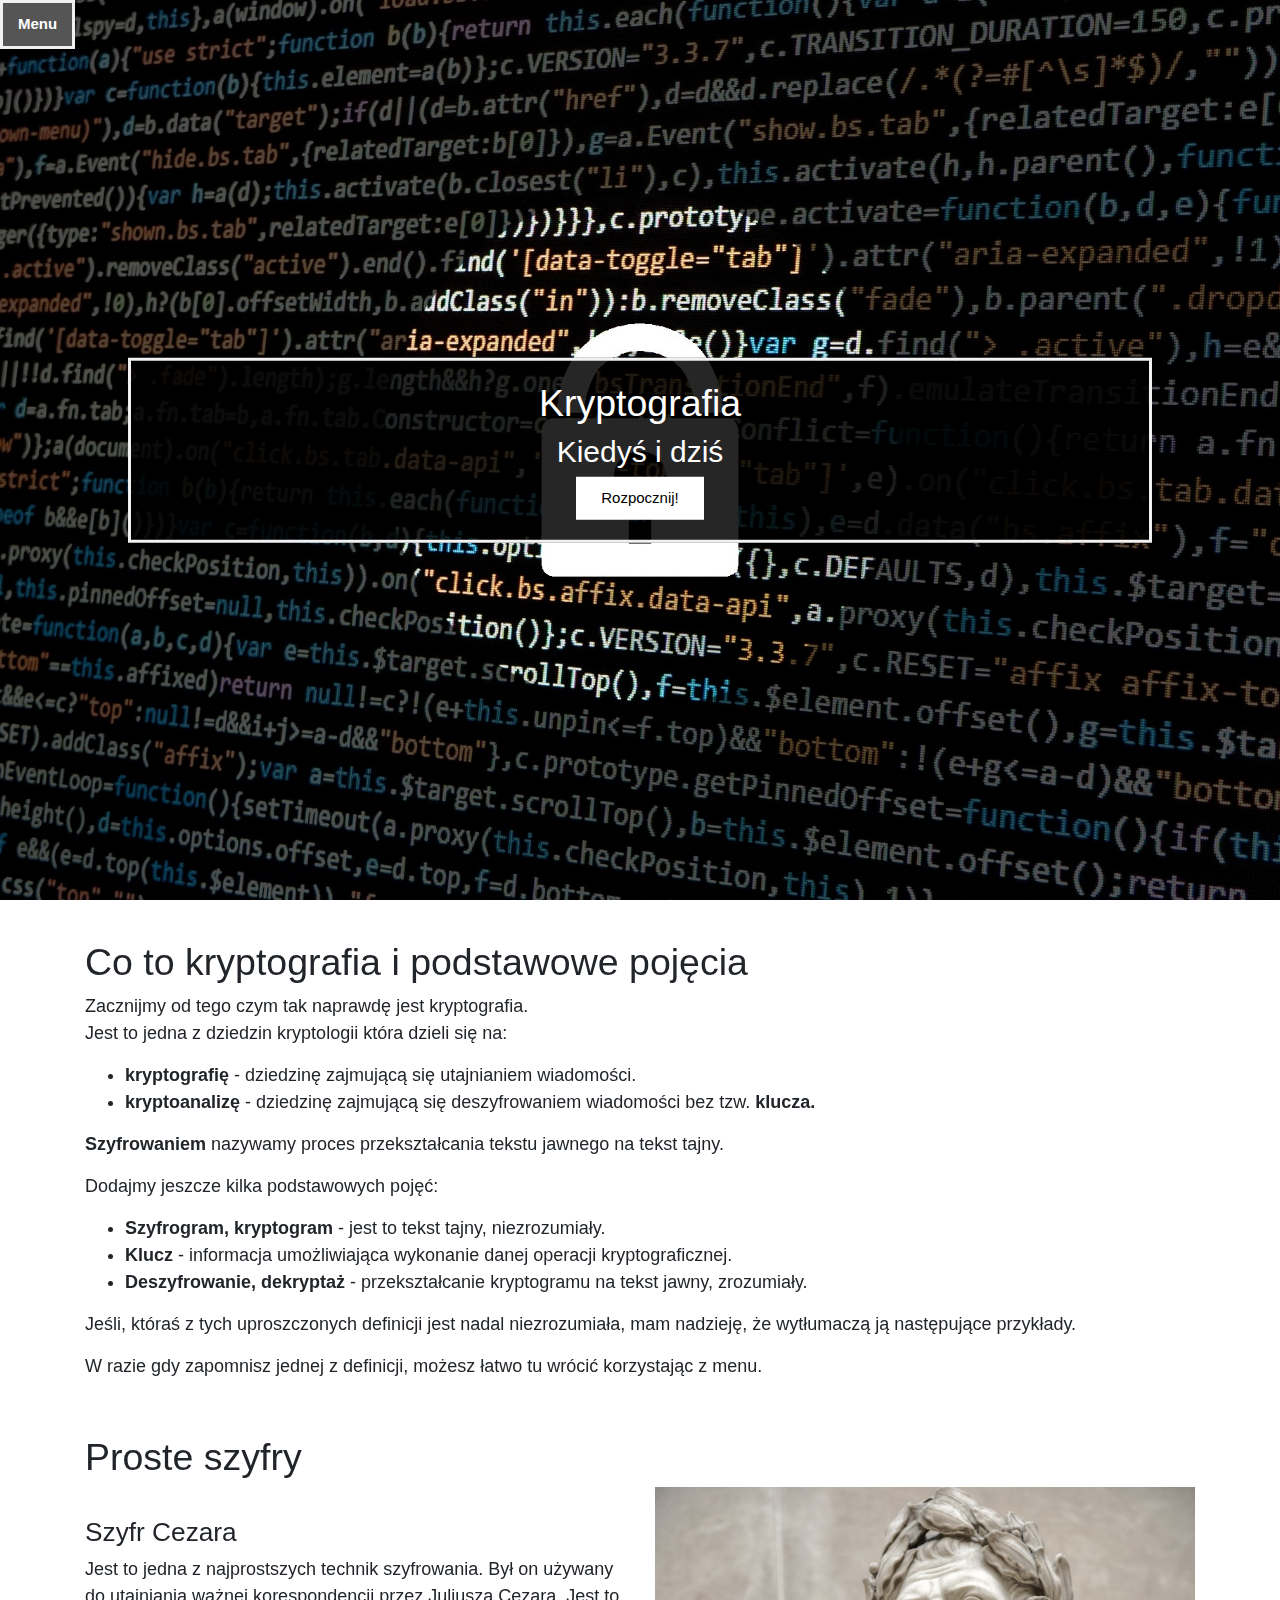
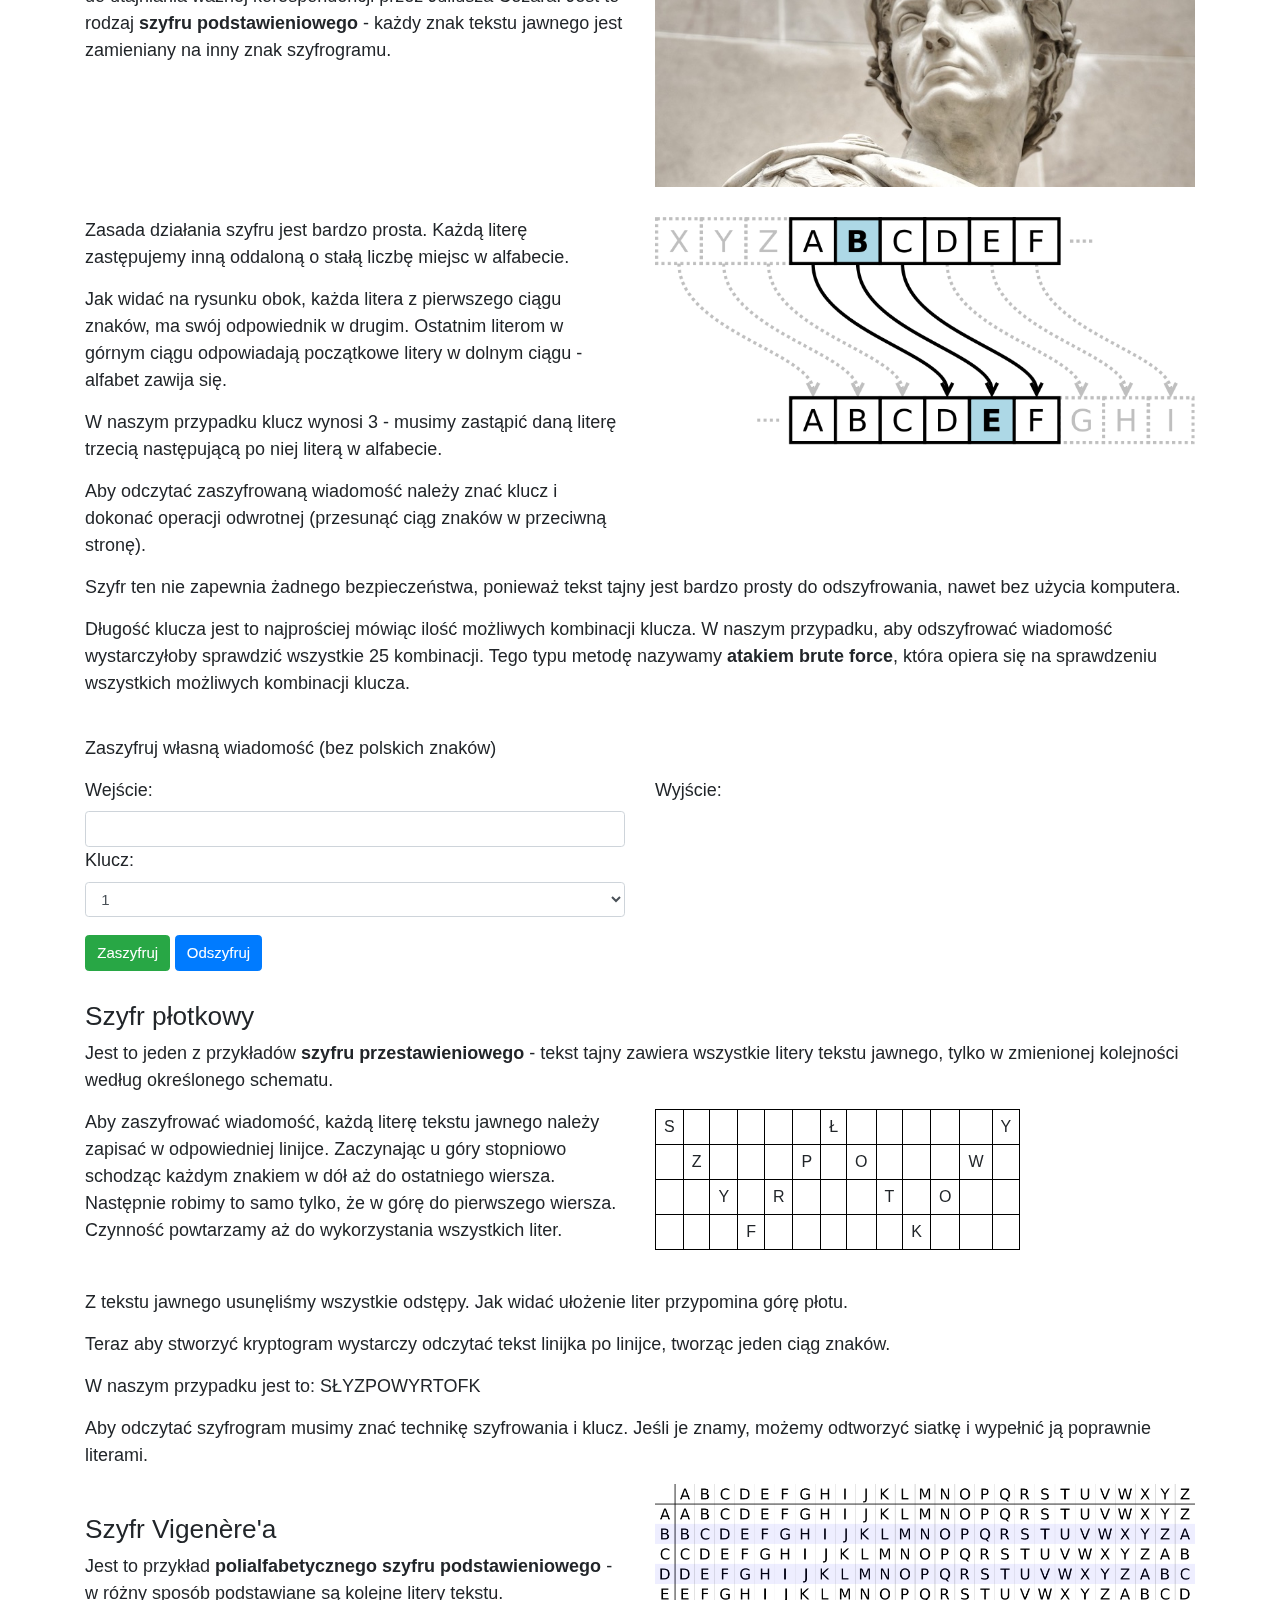
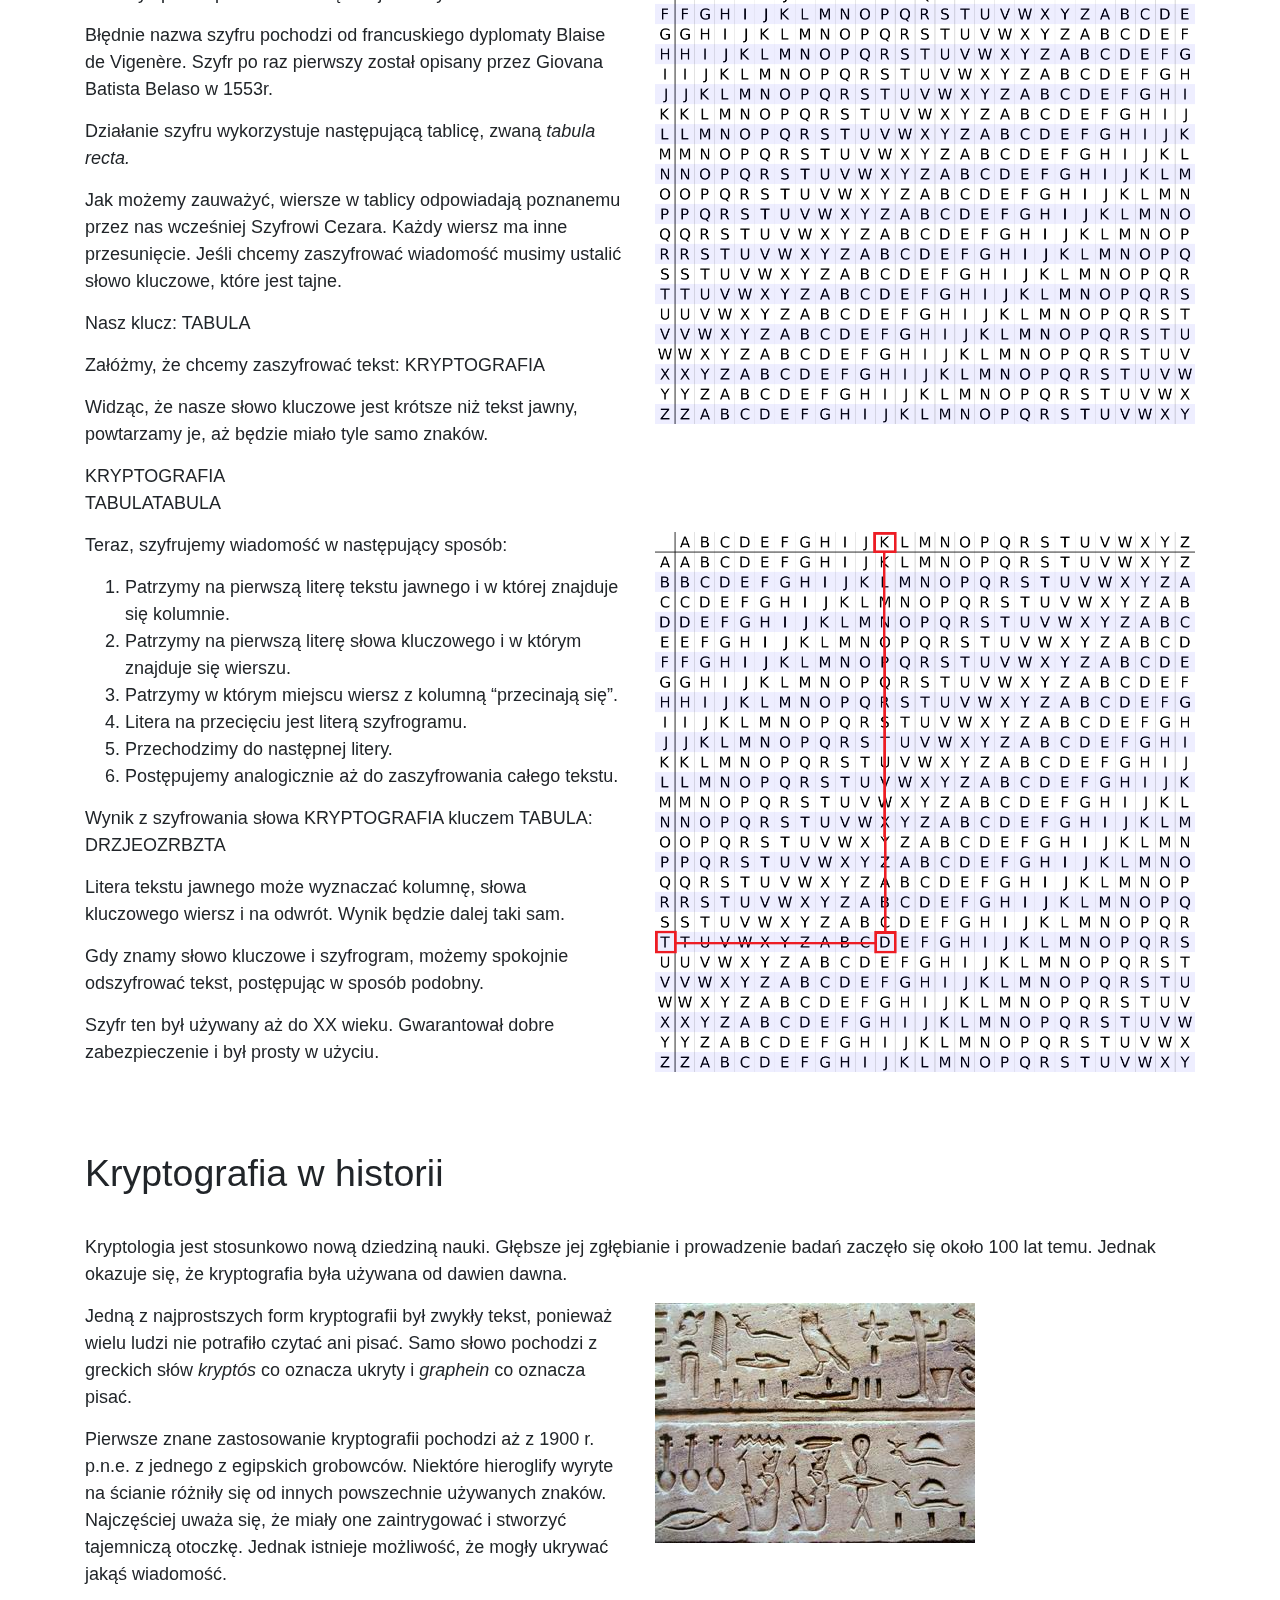
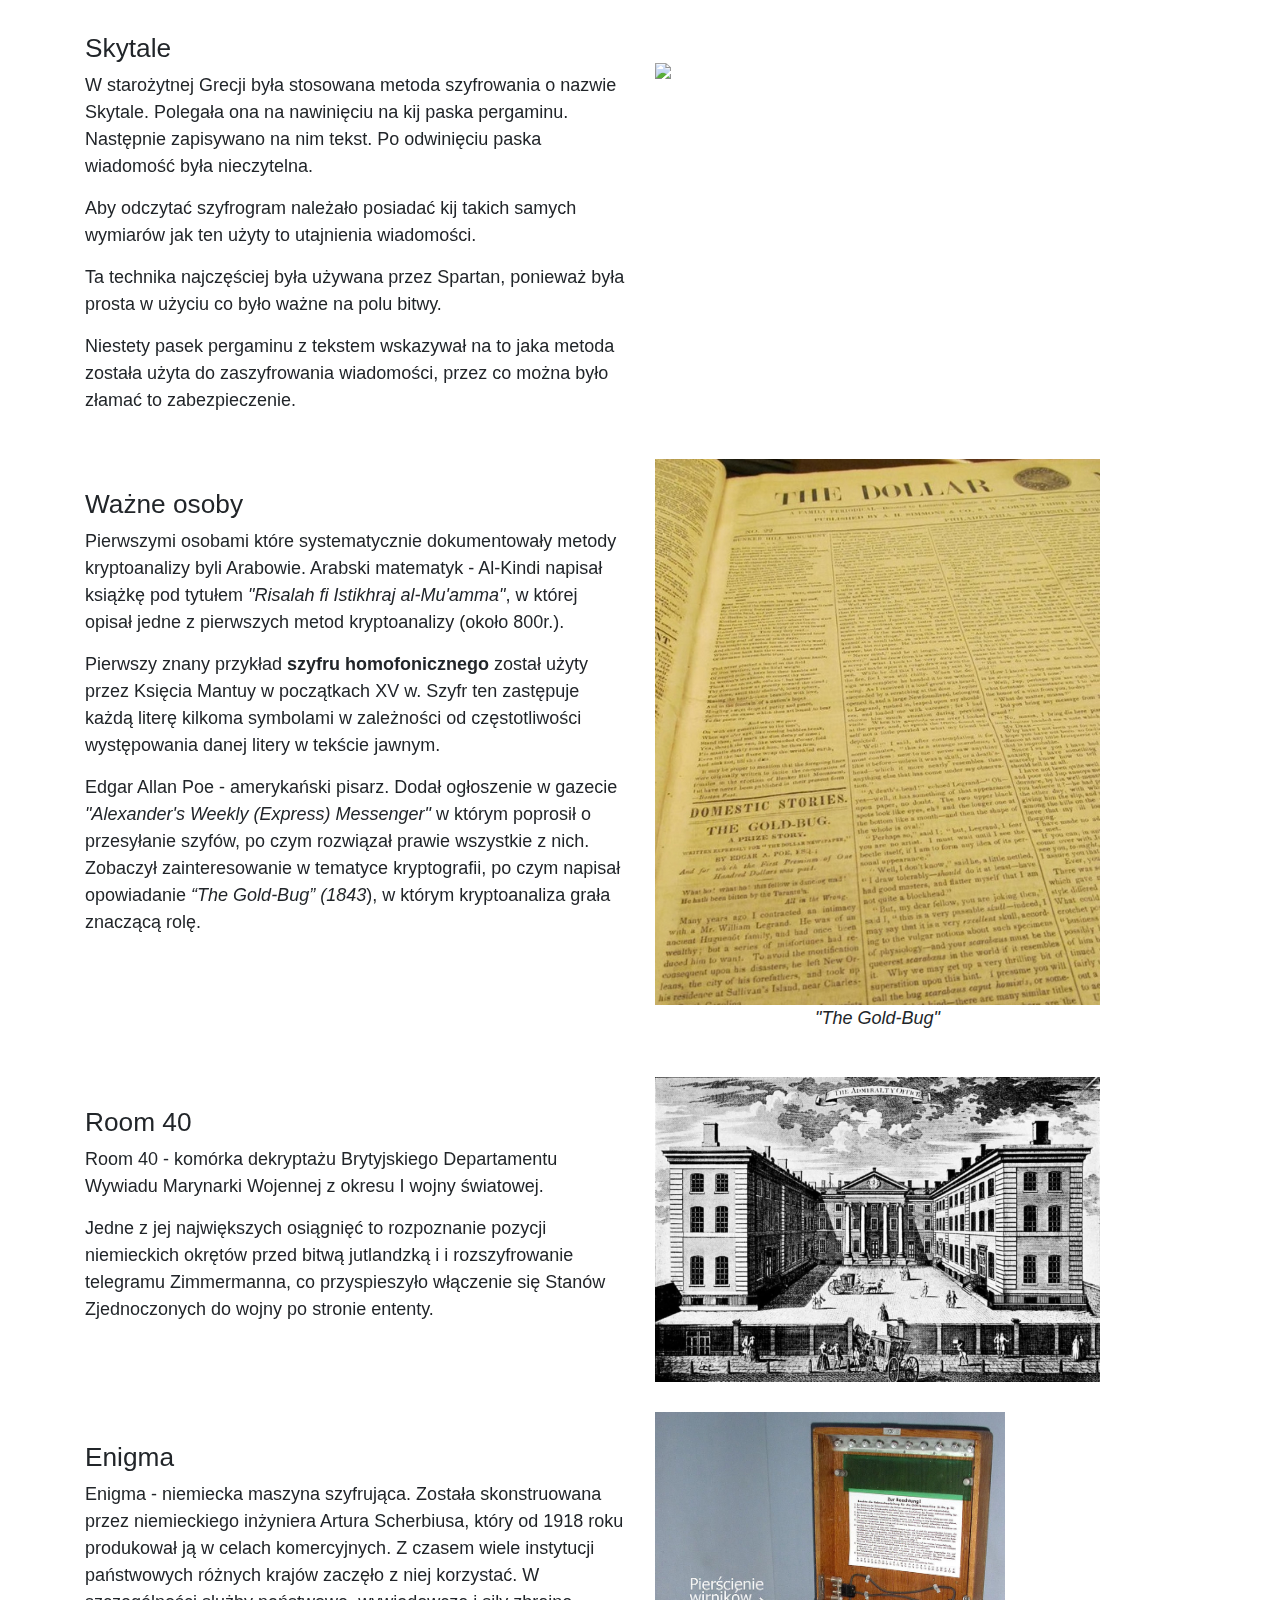
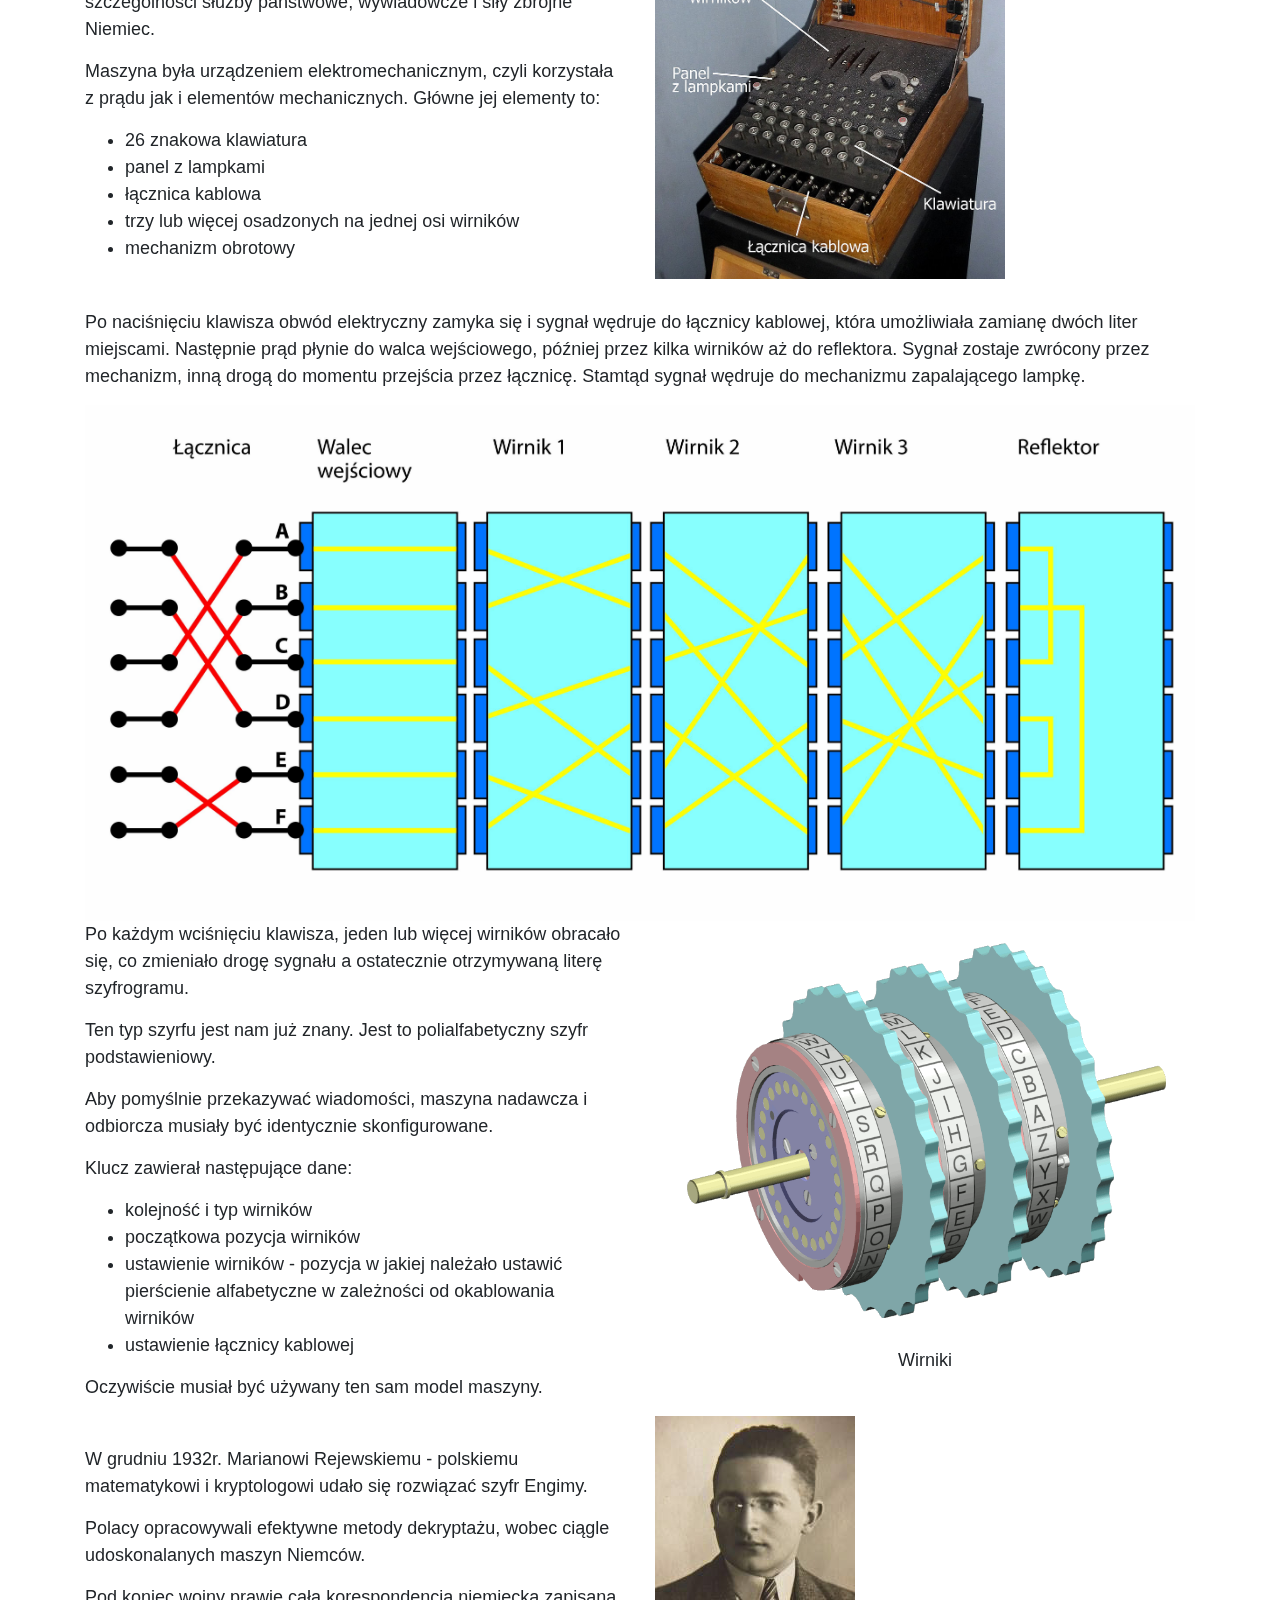
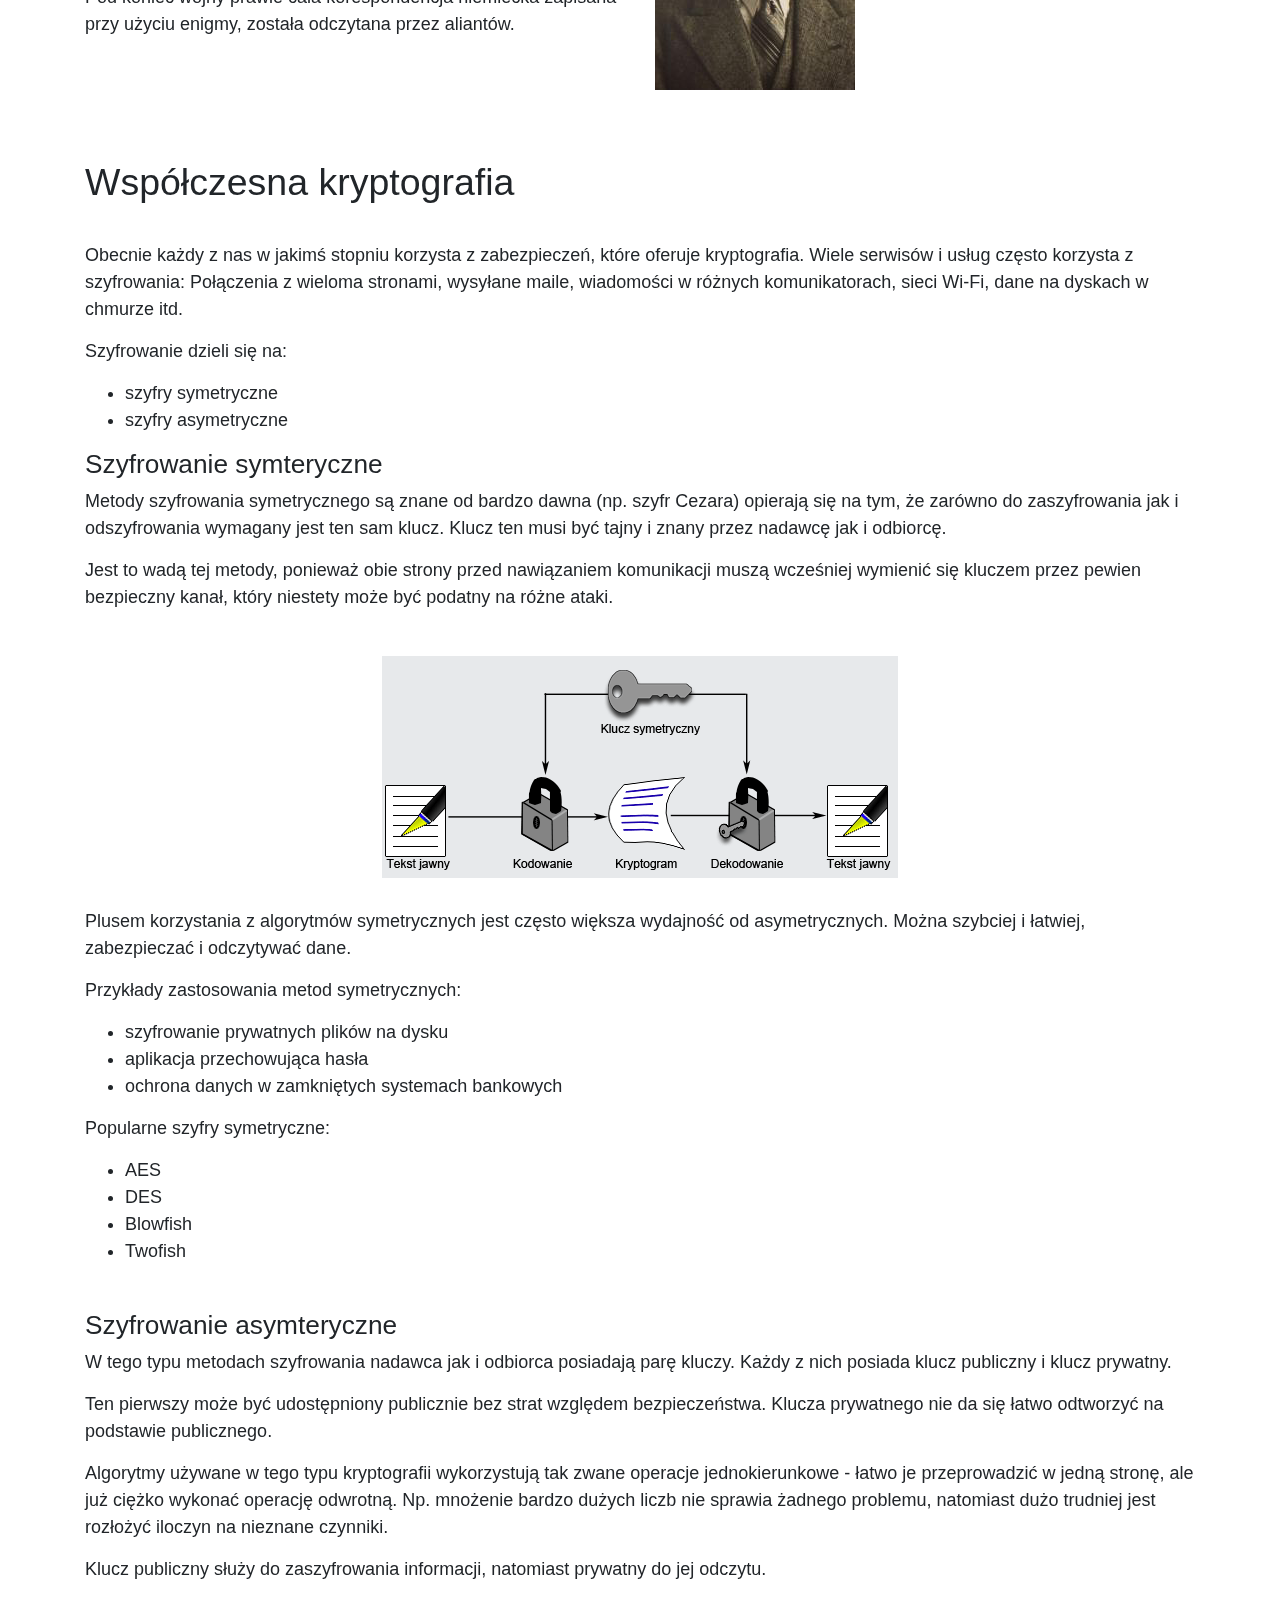
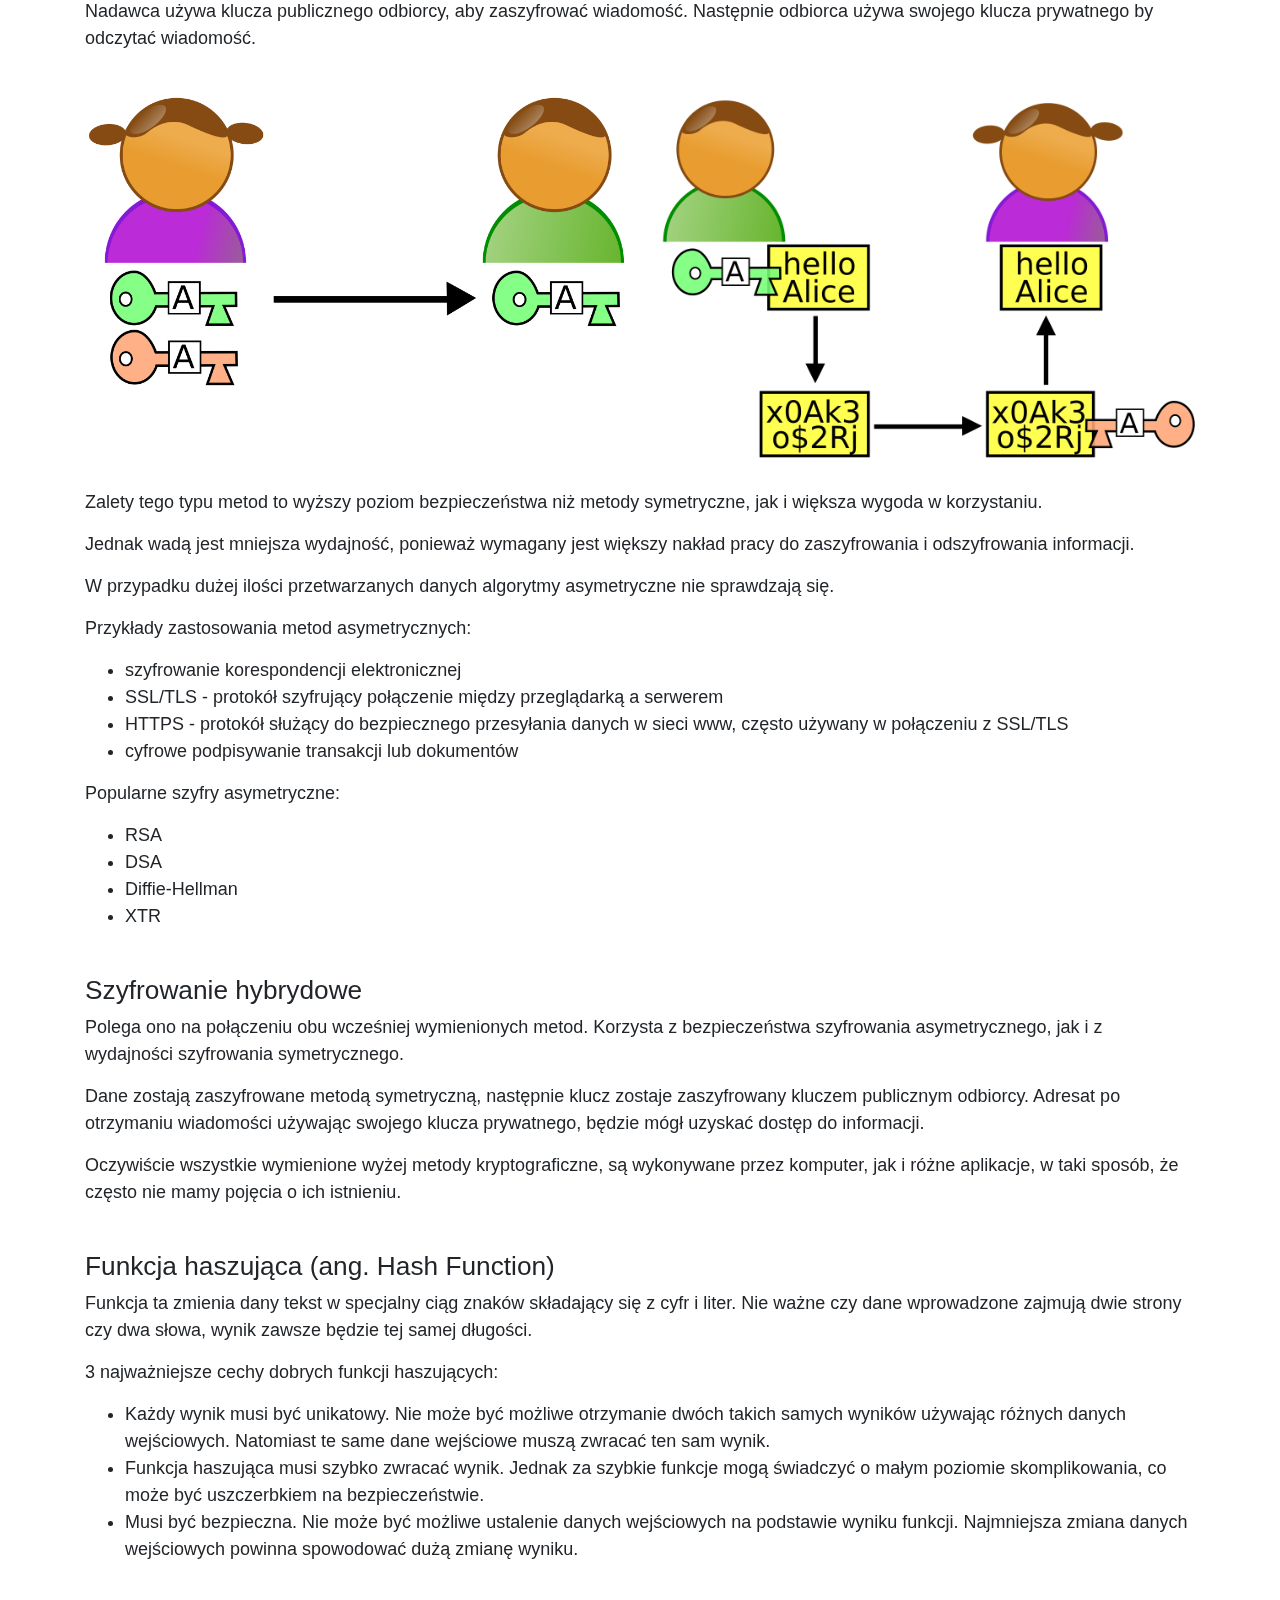
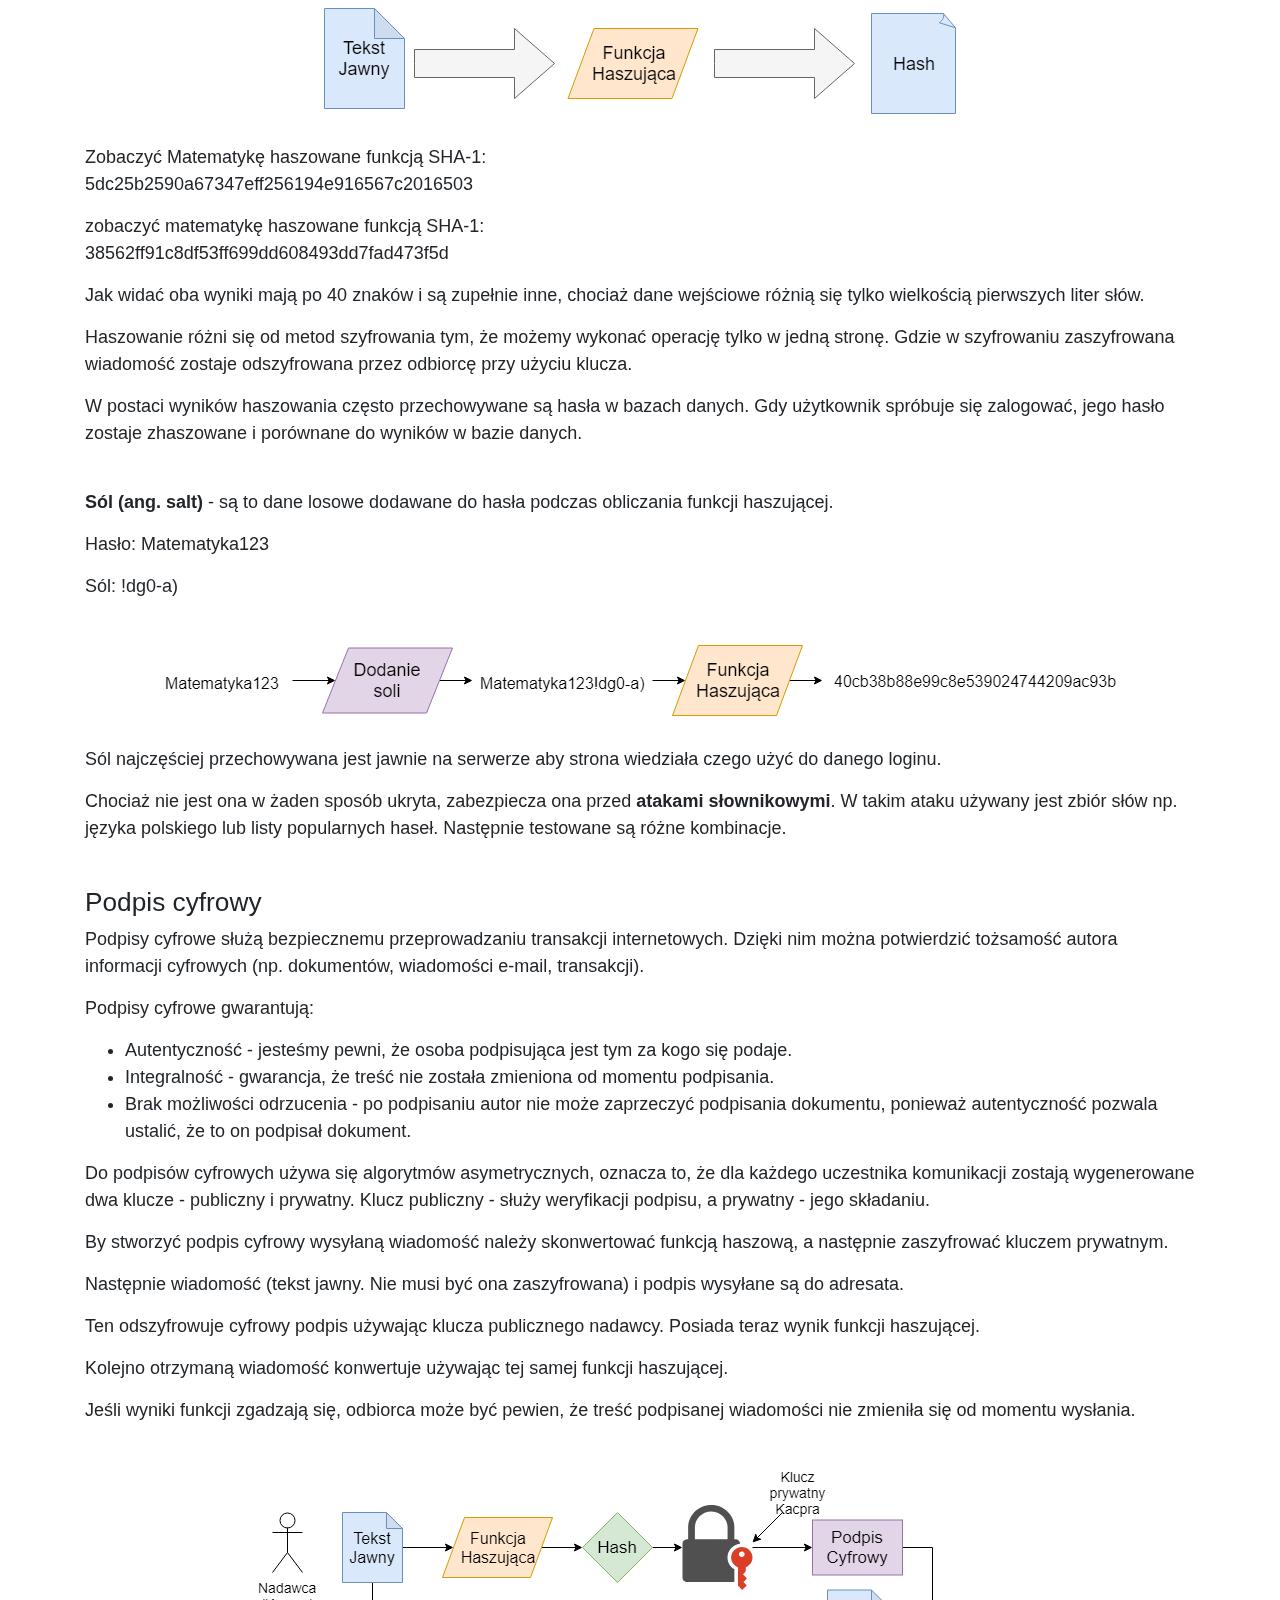
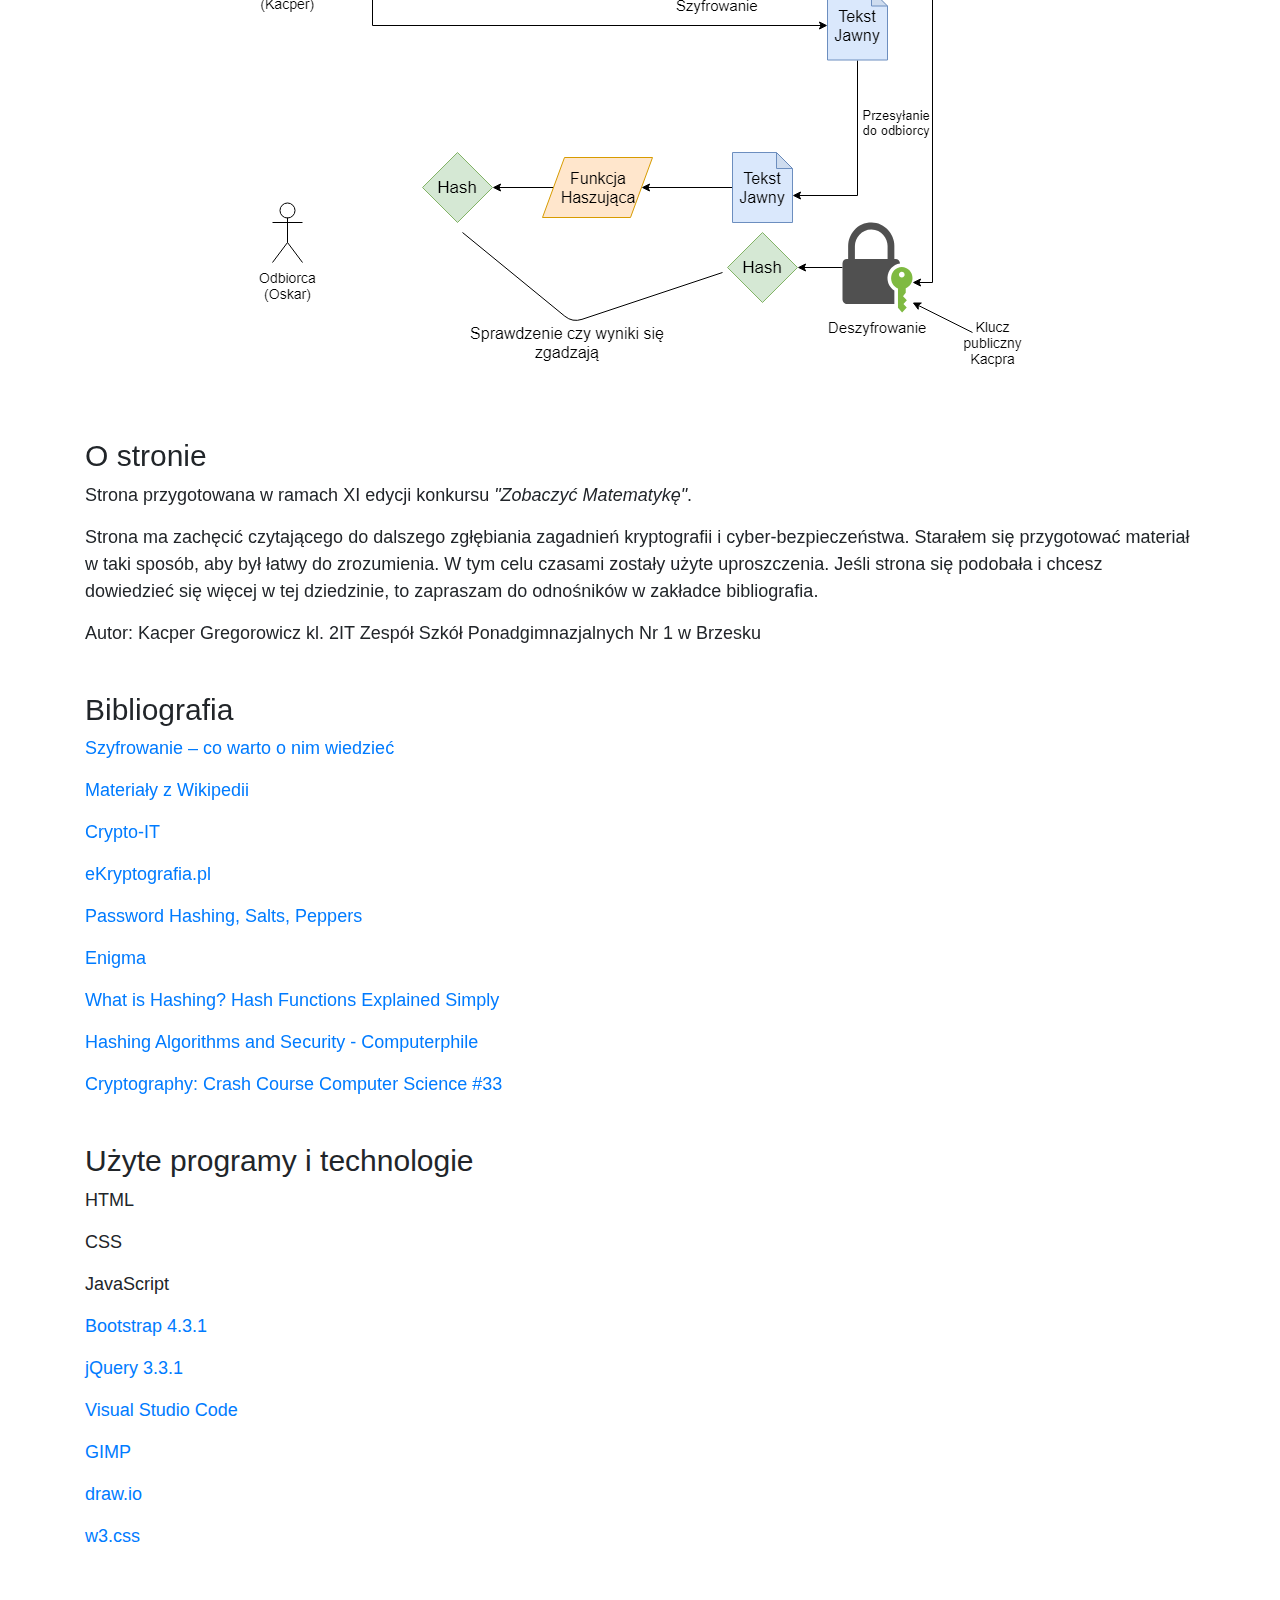
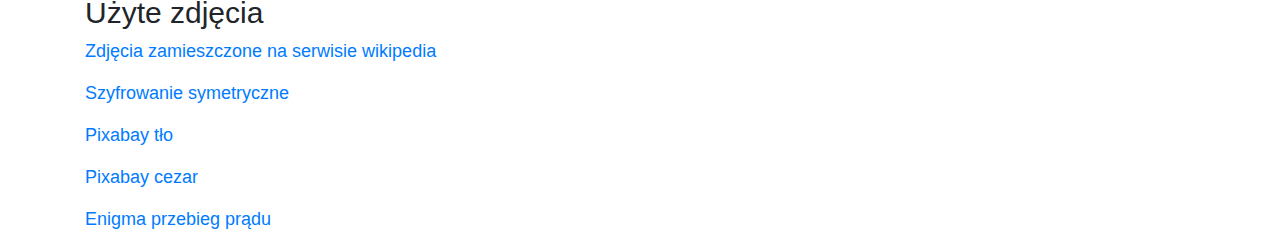
==== kryptografia/index.html @ d952ec3d "Initial commit" ====
<html>
    <head>
        <meta charset="UTF-8">
        <meta author="Kacper Gregorowicz">
        <link rel="stylesheet" type="text/css" href="./css/w3.css" />
        <link rel="stylesheet" type="text/css" href="./css/bootstrap.css" />
        <link rel="stylesheet" type="text/css" href="./css/style.css" />
        <title>Kryptografia - kiedyś i dziś</title>
    </head>
    <body>
        <div class="w3-sidebar w3-bar-block w3-border-right w3-animate-left w3-dark-gray" style="display:none" id="mySidebar">
            <button onclick="w3_close()" class="w3-bar-item w3-large">Zamknij &times;</button>
            <a href="#basics" class="w3-bar-item w3-button">Podstawowe pojęcia</a>
            <a href="#basic-ciphers" class="w3-bar-item w3-button">Proste szyfry</a>
            <a href="#caesar-cipher" class="w3-bar-item w3-button">Szyfr Cezara</a>
            <a href="#rail-fence-cipher" class="w3-bar-item w3-button">Szyfr płotkowy</a>
            <a href="#vigenere-cipher" class="w3-bar-item w3-button">Szyfr Vigenère'a</a>
            <a href="#cryptography-history" class="w3-bar-item w3-button">Kryptografia w historii</a>
            <a href="#skytale" class="w3-bar-item w3-button">Skytale</a>
            <a href="#important-people" class="w3-bar-item w3-button">Ważne osoby</a>
            <a href="#room40" class="w3-bar-item w3-button">Room 40</a>
            <a href="#enigma" class="w3-bar-item w3-button">Enigma</a>
            <a href="#modern-cryptography" class="w3-bar-item w3-button">Współczesna kryptografia</a>
            <a href="#symmetric-encryption" class="w3-bar-item w3-button">Szyfrowanie symetryczne</a>
            <a href="#asymmetric-encryption" class="w3-bar-item w3-button">Szyfrowanie asymetryczne</a>
            <a href="#hybrid-encryption" class="w3-bar-item w3-button">Szyfrowanie hybrydowe</a>
            <a href="#hash" class="w3-bar-item w3-button">Funkcja haszująca</a>
            <a href="#digital-signature" class="w3-bar-item w3-button">Podpis cyfrowy</a>
            <a href="#about" class="w3-bar-item w3-button">O stronie</a>
            <a href="#bibliography" class="w3-bar-item w3-button">Biblografia</a>
            <a href="#software" class="w3-bar-item w3-button">Programy i technologie</a>
            <a href="#pictures" class="w3-bar-item w3-button">Użyte zdjęcia</a>
        </div>
        <div class="front-page-bg"></div> 
        <div class="front-page-txt">
            <h1>Kryptografia</h1>
            <h2>Kiedyś i dziś</h2>
            <a href="#basics" class="btn">Rozpocznij!</a>
        </div>
        <button class="menu-btn" onclick="w3_open()">Menu</button>
        <div class="section-topic">
            <div class="container" id="basics">
                <div class="row">
                    <div class="col-sm-12">
                        <h1>Co to kryptografia i podstawowe pojęcia</h1>
                        <p>Zacznijmy od tego czym tak naprawdę jest kryptografia. <br />
                        Jest to jedna z dziedzin kryptologii która dzieli się na:</p>
                        <ul>
                            <li><b>kryptografię</b> - dziedzinę zajmującą się utajnianiem wiadomości.</li>
                            <li><b>kryptoanalizę</b> - dziedzinę zajmującą się deszyfrowaniem wiadomości bez tzw. <b>klucza.</b></li>
                        </ul>
                        <p><b>Szyfrowaniem</b> nazywamy proces przekształcania tekstu jawnego na tekst tajny.</p>
                        <p>Dodajmy jeszcze kilka podstawowych pojęć:</p>
                        <ul>
                            <li><b>Szyfrogram, kryptogram</b> - jest to tekst tajny, niezrozumiały.</li>
                            <li><b>Klucz</b> - informacja umożliwiająca wykonanie danej operacji kryptograficznej.</li>
                            <li><b>Deszyfrowanie, dekryptaż</b> - przekształcanie kryptogramu na tekst jawny, zrozumiały.</li>
                        </ul>
                        <p>Jeśli, któraś z tych uproszczonych definicji jest nadal niezrozumiała, mam nadzieję, że wytłumaczą ją następujące przykłady.</p>
                        <p>W razie gdy zapomnisz jednej z definicji, możesz łatwo tu wrócić korzystając z menu.</p>
                    </div>
                </div>
            </div>
        </div>
        <div class="section-topic">
            <div class="container" id="basic-ciphers">
                <div class="row">
                    <div class="col-sm-12">
                        <h1>Proste szyfry</h1>
                    </div>
                </div>
                <div id="caesar-cipher" class="row">
                    <div class="col-sm-6 top-buffer">
                        <h3>Szyfr Cezara</h3>
                        <p>Jest to jedna z najprostszych technik szyfrowania. 
                        Był on używany do utajniania ważnej korespondencji przez Juliusza Cezara.
                        Jest to rodzaj <b>szyfru podstawieniowego</b> - każdy znak tekstu jawnego jest zamieniany na inny znak szyfrogramu.</p>
                    </div>
                    <div class="col-sm-6">
                        <img class="img-fluid" src="images/cezar.jpg">
                    </div>
                    <div class="col-sm-6 top-buffer">
                        <p>Zasada działania szyfru jest bardzo prosta. Każdą literę zastępujemy inną oddaloną o stałą liczbę miejsc w alfabecie.</p>
                        <p>Jak widać na rysunku obok, każda litera z pierwszego ciągu znaków, ma swój odpowiednik w drugim.
                        Ostatnim literom w górnym ciągu odpowiadają początkowe litery w dolnym ciągu - alfabet zawija się.</p>
                        <p>W naszym przypadku klucz wynosi 3 - musimy zastąpić daną literę trzecią następującą po niej literą w alfabecie.</p>
                        <p>Aby odczytać zaszyfrowaną wiadomość należy znać klucz i dokonać operacji odwrotnej (przesunąć ciąg znaków w przeciwną stronę).</p>
                    </div>
                    <div class="col-sm-6 top-buffer">
                        <img class="img-fluid" src="images/szyfrCezara.png">
                    </div>
                    <div class="col-sm-12">
                        <p>Szyfr ten nie zapewnia żadnego bezpieczeństwa, ponieważ tekst tajny jest bardzo prosty do odszyfrowania, nawet bez użycia komputera.</p>
                        <p>Długość klucza jest to najprościej mówiąc ilość możliwych kombinacji klucza.
                        W naszym przypadku, aby odszyfrować wiadomość wystarczyłoby sprawdzić wszystkie 25 kombinacji. 
                        Tego typu metodę nazywamy <b>atakiem brute force</b>, która opiera się na sprawdzeniu wszystkich możliwych kombinacji klucza.</p>
                        <br />
                        <p>Zaszyfruj własną wiadomość (bez polskich znaków)</p>
                    </div>
                    <div class="col-sm-6">
                        <form>
                            <div class="form-group">
                                <label for="input-caesar">Wejście:</label>
                                <input type="text" class="form-control" id="input-caesar">
                                <label for="key-caesar">Klucz:</label>
                                <select class="form-control" id="key-caesar">
                                    <option>1</option>
                                    <option>2</option>
                                    <option>3</option>
                                    <option>4</option>
                                    <option>5</option>
                                    <option>6</option>
                                    <option>7</option>
                                    <option>8</option>
                                    <option>9</option>
                                    <option>10</option>
                                    <option>11</option>
                                    <option>12</option>
                                    <option>13</option>
                                    <option>14</option>
                                    <option>15</option>
                                    <option>16</option>
                                    <option>17</option>
                                    <option>18</option>
                                    <option>19</option>
                                    <option>20</option>
                                    <option>21</option>
                                    <option>22</option>
                                    <option>23</option>
                                    <option>24</option>
                                    <option>25</option>
                                    <option>26</option>
                                </select>
                            </div>
                        </form>
                    </div>
                    <div class="col-sm-6">
                        <p>Wyjście:</p>
                        <p id="output-caesar"></p>
                    </div>
                    <div class="col-sm-12 cipher-buttons">
                        <a onclick="caesarCipherEncrypt()" class="btn btn-success">Zaszyfruj</a>
                        <a onclick="caesarCipherDecrypt()" class="btn btn-primary">Odszyfruj</a>
                    </div>
                </div>
                <div id="rail-fence-cipher" class="row">
                    <div class="col-sm-12 top-buffer">
                        <h3>Szyfr płotkowy</h3>
                        <p>Jest to jeden z przykładów <b>szyfru przestawieniowego</b> - tekst tajny zawiera wszystkie litery tekstu jawnego, tylko w zmienionej kolejności według określonego schematu.</p>
                    </div>
                    <div class="col-sm-6">
                        <p>Aby zaszyfrować wiadomość, każdą literę tekstu jawnego należy zapisać w odpowiedniej linijce. 
                        Zaczynając u góry stopniowo schodząc każdym znakiem w dół aż do ostatniego wiersza.
                        Następnie robimy to samo tylko, że w górę do pierwszego wiersza. 
                        Czynność powtarzamy aż do wykorzystania wszystkich liter.</p>
                    </div>
                    <div class="col-sm-6">
                        <table>
                            <tr>
                                <td>S</td>
                                <td> </td>
                                <td> </td>
                                <td> </td>
                                <td> </td>
                                <td> </td>
                                <td>Ł</td>
                                <td> </td>
                                <td> </td>
                                <td> </td>
                                <td> </td>
                                <td> </td>
                                <td>Y</td>
                            </tr>
                            <tr>
                                <td> </td>
                                <td>Z</td>
                                <td> </td>
                                <td> </td>
                                <td> </td>
                                <td>P</td>
                                <td> </td>
                                <td>O</td>
                                <td> </td>
                                <td> </td>
                                <td> </td>
                                <td>W</td>
                                <td> </td>
                            </tr>
                            <tr>
                                <td> </td>
                                <td> </td>
                                <td>Y</td>
                                <td> </td>
                                <td>R</td>
                                <td> </td>
                                <td> </td>
                                <td> </td>
                                <td>T</td>
                                <td> </td>
                                <td>O</td>
                                <td> </td>
                               <td> </td>
                            </tr>

                            <tr>
                                <td> </td>
                                <td> </td>
                                <td> </td>
                                <td>F</td>
                                <td> </td>
                                <td> </td>
                                <td> </td>
                                <td> </td>
                                <td> </td>
                                <td>K</td>
                                <td> </td>
                                <td> </td>
                                <td> </td>
                                </tr>
                        </table>
                    </div>
                    <div class="col-sm-12 top-buffer">
                        <p>Z tekstu jawnego usunęliśmy wszystkie odstępy. Jak widać ułożenie liter przypomina górę płotu.</p>
                        <p>Teraz aby stworzyć kryptogram wystarczy odczytać tekst linijka po linijce, tworząc jeden ciąg znaków.</p>
                        <p>W naszym przypadku jest to: SŁYZPOWYRTOFK</p>
                        <p>Aby odczytać szyfrogram musimy znać technikę szyfrowania i klucz. Jeśli je znamy, możemy odtworzyć siatkę i wypełnić ją poprawnie literami.</p>
                    </div>
                </div>
                <div id="vigenere-cipher" class="row">
                    <div class="col-sm-6 top-buffer">
                        <h3>Szyfr Vigenère'a</h3>
                        <p>Jest to przykład <b>polialfabetycznego szyfru podstawieniowego</b> 
                        - w różny sposób podstawiane są kolejne litery tekstu.</p>
                        <p>Błędnie nazwa szyfru pochodzi od francuskiego dyplomaty Blaise de Vigenère. 
                        Szyfr po raz pierwszy został opisany przez Giovana Batista Belaso w 1553r.</p>
                        <p>Działanie szyfru wykorzystuje następującą tablicę, zwaną <i>tabula recta.</i></p>
                        <p>Jak możemy zauważyć, wiersze w tablicy odpowiadają poznanemu przez nas wcześniej Szyfrowi Cezara. 
                        Każdy wiersz ma inne przesunięcie. Jeśli chcemy zaszyfrować wiadomość musimy ustalić słowo kluczowe, 
                        które jest tajne.</p>
                        <p>Nasz klucz: TABULA</p>
                        <p>Załóżmy, że chcemy zaszyfrować tekst: KRYPTOGRAFIA</p>
                        <p>Widząc, że nasze słowo kluczowe jest krótsze niż tekst jawny, 
                        powtarzamy je, aż będzie miało tyle samo znaków.</p>
                        <p>KRYPTOGRAFIA<br />TABULATABULA</p>
                    </div>
                    <div class="col-sm-6">
                        <img class="img-fluid" src="images/tabula.png">
                    </div>
                    <div class="col-sm-6">
                        <p>Teraz, szyfrujemy wiadomość w następujący sposób:</p>
                        <ol>
                            <li>Patrzymy na pierwszą literę tekstu jawnego i w której znajduje się kolumnie.</li>
                            <li>Patrzymy na pierwszą literę słowa kluczowego i w którym znajduje się wierszu.</li>
                            <li>Patrzymy w którym miejscu wiersz z kolumną “przecinają się”.</li>
                            <li>Litera na przecięciu jest literą szyfrogramu.</li>
                            <li>Przechodzimy do następnej litery.</li>
                            <li>Postępujemy analogicznie aż do zaszyfrowania całego tekstu.</li>
                        </ol>
                        <p>Wynik z szyfrowania słowa KRYPTOGRAFIA kluczem TABULA: DRZJEOZRBZTA</p>
                        <p>Litera tekstu jawnego może wyznaczać kolumnę, słowa kluczowego wiersz i na odwrót. Wynik będzie dalej taki sam.</p>
                        <p>Gdy znamy słowo kluczowe i szyfrogram, możemy spokojnie odszyfrować tekst, postępując w sposób podobny.</p>
                        <p>Szyfr ten był używany aż do XX wieku. Gwarantował dobre zabezpieczenie i był prosty w użyciu.</p>
                    </div>
                    <div class="col-sm-6">
                        <img class="img-fluid" src="images/tabulaprzyklad.png">
                    </div>
                </div>
            </div>
        </div>
        <div class="section-topic">
            <div class="container" id="cryptography-history">
                <div class="row">
                    <div class="col-sm-12 top-buffer">
                        <h1>Kryptografia w historii</h1>
                    </div>
                </div>
                <div class="row">
                    <div class="col-sm-12 top-buffer">
                        <p>Kryptologia jest stosunkowo nową dziedziną nauki. 
                        Głębsze jej zgłębianie i prowadzenie badań zaczęło się około 100 lat temu. 
                        Jednak okazuje się, że kryptografia była używana od dawien dawna.</p>
                    </div>
                    <div class="col-sm-6">
                        <p>Jedną z najprostszych form kryptografii był zwykły tekst, ponieważ wielu ludzi nie potrafiło czytać ani pisać.
                        Samo słowo pochodzi z greckich słów <i>kryptós</i> co oznacza ukryty i <i>graphein</i> co oznacza pisać.</p>
                        <p>Pierwsze znane zastosowanie kryptografii pochodzi aż z 1900 r. p.n.e. 
                        z jednego z egipskich grobowców. Niektóre hieroglify wyryte na ścianie różniły się od innych powszechnie używanych znaków. 
                        Najczęściej uważa się, że miały one zaintrygować i stworzyć tajemniczą otoczkę. 
                        Jednak istnieje możliwość, że mogły ukrywać jakąś wiadomość.</p>
                    </div>
                    <div class="col-sm-6">
                        <img class="img-fluid" src="images/hieroglify.jpg">
                    </div>
                </div>
                <div id="skytale" class="row">
                    <div class="col-sm-6 top-buffer">
                        <h3>Skytale</h3>
                        <p>W starożytnej Grecji była stosowana metoda szyfrowania o nazwie Skytale. 
                        Polegała ona na nawinięciu na kij paska pergaminu. Następnie zapisywano na nim tekst. 
                        Po odwinięciu paska wiadomość była nieczytelna.</p>
                        <p>Aby odczytać szyfrogram należało posiadać kij takich samych wymiarów jak ten użyty to utajnienia wiadomości.</p>
                        <p>Ta technika najczęściej była używana przez Spartan, ponieważ była prosta w użyciu co było ważne na polu bitwy.</p>
                        <p>Niestety pasek pergaminu z tekstem wskazywał na to jaka metoda została użyta do zaszyfrowania wiadomości, 
                        przez co można było złamać to zabezpieczenie.</p>
                    </div>
                    <div class="col-sm-6 top-buffer">
                        <img class="img-fluid top-buffer" src="images/skytale.png">
                    </div>
                </div>
                <div id="important-people" class="row top-buffer">
                    <div class="col-sm-6 top-buffer">
                        <h3>Ważne osoby</h3>
                        <p>Pierwszymi osobami które systematycznie dokumentowały metody kryptoanalizy byli Arabowie.
                        Arabski matematyk - Al-Kindi napisał książkę pod tytułem <i>"Risalah fi Istikhraj al-Mu'amma"</i>, 
                        w której opisał jedne z pierwszych metod kryptoanalizy (około 800r.).</p>
                        <p>Pierwszy znany przykład <b>szyfru homofonicznego</b> został użyty przez Księcia Mantuy w początkach XV w.
                        Szyfr ten zastępuje każdą literę kilkoma symbolami w zależności od częstotliwości występowania danej litery w tekście jawnym.</p>
                        <p>Edgar Allan Poe - amerykański pisarz. Dodał ogłoszenie w gazecie <i>"Alexander's Weekly (Express) Messenger"</i> 
                        w którym poprosił o przesyłanie szyfów, po czym rozwiązał prawie wszystkie z nich. 
                        Zobaczył zainteresowanie w tematyce kryptografii, po czym napisał opowiadanie <i>“The Gold-Bug” (1843</i>), 
                        w którym kryptoanaliza grała znaczącą rolę.</p>
                    </div>
                    <div class="col-sm-5">
                        <img class="img-fluid" src="images/goldbug.jpg">
                        <p style="text-align: center"><i>"The Gold-Bug"</i></p>
                    </div>
                </div>
                <div id="room40" class="row top-buffer">
                    <div class="col-sm-6 top-buffer">
                        <h3>Room 40</h3>
                        <p>Room 40 - komórka dekryptażu Brytyjskiego Departamentu Wywiadu Marynarki Wojennej z okresu I wojny światowej.<p> 
                        <p>Jedne z jej największych osiągnięć to  rozpoznanie pozycji niemieckich okrętów przed bitwą jutlandzką i i rozszyfrowanie telegramu Zimmermanna, 
                        co przyspieszyło włączenie się Stanów Zjednoczonych do wojny po stronie ententy.</p>
                    </div>
                    <div class="col-sm-5">
                        <img class="img-fluid" src="images/room40.jpg">
                    </div>
                </div>
                <div id="enigma" class="row top-buffer">
                    <div class="col-sm-6 top-buffer">
                        <h3>Enigma</h3>
                        <p>Enigma - niemiecka maszyna szyfrująca. Została skonstruowana przez niemieckiego inżyniera Artura Scherbiusa, 
                        który od 1918 roku produkował ją w celach komercyjnych. 
                        Z czasem wiele instytucji państwowych różnych krajów zaczęło z niej korzystać. 
                        W szczególności służby państwowe, wywiadowcze i siły zbrojne Niemiec.</p>
                        <p>Maszyna była urządzeniem elektromechanicznym, 
                        czyli korzystała z prądu jak i elementów mechanicznych. Główne jej elementy to:</p>
                        <ul>
                            <li>26 znakowa klawiatura</li>
                            <li>panel z lampkami</li>
                            <li>łącznica kablowa</li>
                            <li>trzy lub więcej osadzonych na jednej osi wirników</li>
                            <li>mechanizm obrotowy</li>
                        </ul>
                    </div>
                    <div class="col-sm-4">
                        <img class="img-fluid" src="images/enigma2.jpg">
                    </div>
                    <div class="col-sm-12 top-buffer">
                        <p>Po naciśnięciu klawisza obwód elektryczny zamyka się i sygnał wędruje do łącznicy kablowej, 
                        która umożliwiała zamianę dwóch liter miejscami. Następnie prąd płynie do walca wejściowego, 
                        później przez kilka wirników aż do reflektora. Sygnał zostaje zwrócony przez mechanizm, 
                        inną drogą do momentu przejścia przez łącznicę. Stamtąd sygnał wędruje do mechanizmu zapalającego lampkę.</p>
                    </div>
                    <div class="col-sm-12">
                        <img class="img-fluid" src="images/przebieg-pradu.png">
                    </div>
                    <div class="col-sm-6">
                        <p>Po każdym wciśnięciu klawisza, jeden lub więcej wirników obracało się, co zmieniało drogę sygnału a ostatecznie otrzymywaną literę szyfrogramu.</p>
                        <p>Ten typ szyrfu jest nam już znany. Jest to polialfabetyczny szyfr podstawieniowy.</p>
                        <p>Aby pomyślnie przekazywać wiadomości, maszyna nadawcza i odbiorcza musiały być identycznie skonfigurowane.</p>
                        <p>Klucz zawierał następujące dane:</p>
                        <ul>
                            <li>kolejność i typ wirników</li>
                            <li>początkowa pozycja wirników</li>
                            <li>ustawienie wirników - pozycja w jakiej należało ustawić pierścienie alfabetyczne w zależności od okablowania wirników</li>
                            <li>ustawienie łącznicy kablowej</li>
                        </ul>
                        <p>Oczywiście musiał być używany ten sam model maszyny.</p>
                    </div>
                    <div class="col-sm-6">
                        <img class="img-fluid" src="images/wirniki.png">
                        <p style="text-align: center">Wirniki</p>
                    </div>
                    <div class="col-sm-6 top-buffer">
                        <p>W grudniu 1932r. Marianowi Rejewskiemu - 
                        polskiemu matematykowi i kryptologowi udało się rozwiązać szyfr Engimy.</p>
                        <p>Polacy opracowywali efektywne metody dekryptażu, wobec ciągle udoskonalanych maszyn Niemców.</p>
                        <p>Pod koniec wojny prawie cała korespondencja niemiecka zapisana przy użyciu enigmy,
                        została odczytana przez aliantów.</p>
                    </div>
                    <div class="col-sm-6">
                        <img class="img-fluid" src="images/rejewski.jpg">
                    </div>
                </div>
            </div>
        </div>
        <div class="section-topic">
            <div class="container top-buffer" id="modern-cryptography">
                <div class="row">
                    <div class="col-sm-12 top-buffer">
                        <h1>Współczesna kryptografia</h1>
                    </div>
                    <div class="col-sm-12 top-buffer">
                        <p>Obecnie każdy z nas w jakimś stopniu korzysta z zabezpieczeń, które oferuje kryptografia. 
                        Wiele serwisów i usług często korzysta z szyfrowania:
                        Połączenia z wieloma stronami, wysyłane maile, wiadomości w różnych komunikatorach, 
                        sieci Wi-Fi, dane na dyskach w chmurze itd.</p>
                        <p>Szyfrowanie dzieli się na:</p>
                        <ul>
                            <li>szyfry symetryczne</li>
                            <li>szyfry asymetryczne</li>
                        </ul>
                    </div>
                </div>
                <div id="symmetric-encryption" class="row">
                    <div class="col-sm-12">
                        <h3>Szyfrowanie symteryczne</h3>
                        <p>Metody szyfrowania symetrycznego są znane od bardzo dawna (np. szyfr Cezara) opierają się na tym, 
                        że zarówno do zaszyfrowania jak i odszyfrowania wymagany jest ten sam klucz. Klucz ten musi być tajny i znany przez nadawcę jak i odbiorcę.</p>
                        <p>Jest to wadą tej metody, ponieważ obie strony przed nawiązaniem komunikacji muszą wcześniej wymienić się kluczem przez pewien bezpieczny kanał, 
                        który niestety może być podatny na różne ataki.</p>
                    </div>
                    <div class="col-sm-12 text-center top-buffer">
                        <img class="center-block" src="images/symetryczne.gif">
                    </div>
                    <div class="col-sm-12 top-buffer">
                        <p>Plusem korzystania z algorytmów symetrycznych jest często większa wydajność od asymetrycznych. Można szybciej i łatwiej, zabezpieczać i odczytywać dane.</p>
                        <p>Przykłady zastosowania metod symetrycznych:</p>
                        <ul>
                            <li>szyfrowanie prywatnych plików na dysku</li>
                            <li>aplikacja przechowująca hasła</li>
                            <li>ochrona danych w zamkniętych systemach bankowych</li>
                        </ul>
                        <p>Popularne szyfry symetryczne:</p>
                        <ul>
                            <li>AES</li>
                            <li>DES</li>
                            <li>Blowfish</li>
                            <li>Twofish</li>
                        </ul>
                    </div>
                </div>
                <div id="asymmetric-encryption" class="row">
                    <div class="col-sm-12 top-buffer">
                        <h3>Szyfrowanie asymteryczne</h3>
                        <p>W tego typu metodach szyfrowania nadawca jak i odbiorca posiadają parę kluczy.
                        Każdy z nich posiada klucz publiczny i klucz prywatny.</p>
                        <p>Ten pierwszy może być udostępniony publicznie bez strat względem bezpieczeństwa. 
                        Klucza prywatnego nie da się łatwo odtworzyć na podstawie publicznego.</p>
                        <p>Algorytmy używane w tego typu kryptografii wykorzystują tak zwane operacje jednokierunkowe - 
                        łatwo je przeprowadzić w jedną stronę, ale już ciężko wykonać operację odwrotną. 
                        Np. mnożenie bardzo dużych liczb nie sprawia żadnego problemu, natomiast dużo trudniej jest rozłożyć iloczyn na nieznane czynniki.</p>
                        <p>Klucz publiczny służy do zaszyfrowania informacji, natomiast prywatny do jej odczytu.</p>
                        <p>Nadawca używa klucza publicznego odbiorcy, aby zaszyfrować wiadomość.
                        Następnie odbiorca używa swojego klucza prywatnego by odczytać wiadomość.</p>
                    </div>
                    <div class="col-sm-6 top-buffer">
                        <img class="img-fluid" src="images/asymetryczne1.png">
                    </div>
                    <div class="col-sm-6 top-buffer">
                        <img class="img-fluid" src="images/asymetryczne2.png">
                    </div>
                    <div class="col-sm-12 top-buffer">
                        <p>Zalety tego typu metod to wyższy poziom bezpieczeństwa niż metody symetryczne, jak i większa wygoda w korzystaniu.</p>
                        <p>Jednak wadą jest mniejsza wydajność, ponieważ wymagany jest większy nakład pracy do zaszyfrowania i odszyfrowania informacji.</p>
                        <p>W przypadku dużej ilości przetwarzanych danych algorytmy asymetryczne nie sprawdzają się.</p>
                        <p>Przykłady zastosowania metod asymetrycznych:</p>
                        <ul>
                            <li>szyfrowanie korespondencji elektronicznej</li>
                            <li>SSL/TLS - protokół szyfrujący połączenie między przeglądarką a serwerem</li>
                            <li>HTTPS - protokół służący do bezpiecznego przesyłania danych w sieci www, często używany w połączeniu z SSL/TLS</li>
                            <li>cyfrowe podpisywanie transakcji lub dokumentów</li>
                        </ul>
                        <p>Popularne szyfry asymetryczne:</p>
                        <ul>
                            <li>RSA</li>
                            <li>DSA</li>
                            <li>Diffie-Hellman</li>
                            <li>XTR</li>
                        </ul>
                    </div>
                </div>
                <div id="hybrid-encryption" class="row">
                    <div class="col-sm-12 top-buffer">
                        <h3>Szyfrowanie hybrydowe</h3>
                        <p>Polega ono na połączeniu obu wcześniej wymienionych metod. 
                        Korzysta z bezpieczeństwa szyfrowania asymetrycznego, jak i z wydajności szyfrowania symetrycznego.</p>
                        <p>Dane zostają zaszyfrowane metodą symetryczną, 
                        następnie klucz zostaje zaszyfrowany kluczem publicznym odbiorcy. 
                        Adresat po otrzymaniu wiadomości używając swojego klucza prywatnego, będzie mógł uzyskać dostęp do informacji.</p>
                        <p>Oczywiście wszystkie wymienione wyżej metody kryptograficzne, są wykonywane przez komputer, 
                        jak i różne aplikacje, w taki sposób, że często nie mamy pojęcia o ich istnieniu.</p>
                    </div>
                </div>
                <div id="hash" class="row">
                    <div class="col-sm-12 top-buffer">
                        <h3>Funkcja haszująca (ang. Hash Function)</h3>
                        <p>Funkcja ta zmienia dany tekst w specjalny ciąg znaków składający się z cyfr i liter. 
                        Nie ważne czy dane wprowadzone zajmują dwie strony czy dwa słowa, wynik zawsze będzie tej samej długości.</p>
                        <p>3 najważniejsze cechy dobrych funkcji haszujących:</p>
                        <ul>
                            <li>Każdy wynik musi być unikatowy. Nie może być możliwe otrzymanie dwóch takich samych wyników używając różnych danych wejściowych. 
                            Natomiast te same dane wejściowe muszą zwracać ten sam wynik.</li>
                            <li>Funkcja haszująca musi szybko zwracać wynik. Jednak za szybkie funkcje mogą świadczyć o małym poziomie skomplikowania, 
                            co może być uszczerbkiem na bezpieczeństwie.</li>
                            <li>Musi być bezpieczna. Nie może być możliwe ustalenie danych wejściowych na podstawie wyniku funkcji. 
                            Najmniejsza zmiana danych wejściowych powinna spowodować dużą zmianę wyniku.</li>
                        </ul>
                    </div>
                    <div class="col-sm-12 top-buffer text-center">
                        <img class="img-fluid" src="images/hash.png">
                    </div>
                    <div class="col-sm-12 top-buffer">
                        <p>Zobaczyć Matematykę haszowane funkcją SHA-1:<br />5dc25b2590a67347eff256194e916567c2016503</p>
                        <p>zobaczyć matematykę haszowane funkcją SHA-1:<br />38562ff91c8df53ff699dd608493dd7fad473f5d</p>
                        <p>Jak widać oba wyniki mają po 40 znaków i są zupełnie inne, 
                        chociaż dane wejściowe różnią się tylko wielkością pierwszych liter słów.</p>
                        <p>Haszowanie różni się od metod szyfrowania tym, że możemy wykonać operację tylko w jedną stronę. 
                        Gdzie w szyfrowaniu zaszyfrowana wiadomość zostaje odszyfrowana przez odbiorcę przy użyciu klucza.</p>
                        <p>W postaci wyników haszowania często przechowywane są hasła w bazach danych. Gdy użytkownik spróbuje się zalogować, 
                        jego hasło zostaje zhaszowane i porównane do wyników w bazie danych.<br/><br/></p>
                        <p><b>Sól (ang. salt)</b> - są to dane losowe dodawane do hasła podczas obliczania funkcji haszującej.</p>
                        <p>Hasło: Matematyka123</p>
                        <p>Sól: !dg0-a)</p>
                    </div>
                    <div class="col-sm-12 top-buffer text-center">
                        <img class="img-fluid" src="images/salt.png">
                    </div>
                    <div class="col-sm-12 top-buffer">
                        <p>Sól najczęściej przechowywana jest jawnie na serwerze aby strona wiedziała czego użyć do danego loginu.</p>
                        <p>Chociaż nie jest ona w żaden sposób ukryta, zabezpiecza ona przed <b>atakami słownikowymi</b>. 
                        W takim ataku używany jest zbiór słów np. języka polskiego lub listy popularnych haseł. Następnie testowane są różne kombinacje.</p>
                    </div>
                </div>
                <div id="digital-signature" class="row">
                    <div class="col-sm-12 top-buffer">
                        <h3>Podpis cyfrowy</h3>
                        <p>Podpisy cyfrowe służą bezpiecznemu przeprowadzaniu transakcji internetowych.
                        Dzięki nim można potwierdzić tożsamość autora informacji cyfrowych (np. dokumentów, wiadomości e-mail, transakcji).</p>
                        <p>Podpisy cyfrowe gwarantują:</p>
                        <ul>
                            <li>Autentyczność - jesteśmy pewni, że osoba podpisująca jest tym za kogo się podaje.</li>
                            <li>Integralność - gwarancja, że treść nie została zmieniona od momentu podpisania.</li>
                            <li>Brak możliwości odrzucenia - po podpisaniu autor nie może zaprzeczyć podpisania dokumentu, ponieważ autentyczność pozwala ustalić, że to on podpisał dokument.</li>
                        </ul>
                        <p>Do podpisów cyfrowych używa się algorytmów asymetrycznych, oznacza to, 
                        że dla każdego uczestnika komunikacji zostają wygenerowane dwa klucze - publiczny i prywatny. Klucz publiczny - służy weryfikacji podpisu, a prywatny - jego składaniu.</p>
                        <p>By stworzyć podpis cyfrowy wysyłaną wiadomość należy skonwertować funkcją haszową, a następnie zaszyfrować kluczem prywatnym.</p>
                        <p>Następnie wiadomość (tekst jawny. Nie musi być ona zaszyfrowana) i podpis wysyłane są do adresata.</p>
                        <p>Ten odszyfrowuje cyfrowy podpis używając klucza publicznego nadawcy. Posiada teraz wynik funkcji haszującej.</p>
                        <p>Kolejno otrzymaną wiadomość konwertuje używając tej samej funkcji haszującej.</p>
                        <p>Jeśli wyniki funkcji zgadzają się, odbiorca może być pewien, że treść podpisanej wiadomości nie zmieniła się od momentu wysłania.</p>
                    </div>
                    <div class="col-sm-12 top-buffer text-center">
                            <img class="img-fluid" src="images/digital-signature.png">
                    </div>
                </div>
            </div>
        </div>
        <div class="section-topic">
            <div class="container top-buffer" id="about">
                <div class="row">
                    <div class="col-sm-12 top-buffer">
                        <h2>O stronie</h2>
                        <p>Strona przygotowana w ramach XI edycji konkursu <i>"Zobaczyć Matematykę"</i>.</p>
                        <p>Strona ma zachęcić czytającego do dalszego zgłębiania zagadnień kryptografii i cyber-bezpieczeństwa. 
                        Starałem się przygotować materiał w taki sposób, aby był łatwy do zrozumienia. W tym celu czasami zostały użyte uproszczenia.
                        Jeśli strona się podobała i chcesz dowiedzieć się więcej w tej dziedzinie, to zapraszam do odnośników w zakładce bibliografia.</p>
                        <p>Autor: Kacper Gregorowicz kl. 2IT Zespół Szkół Ponadgimnazjalnych Nr 1 w Brzesku</p>
                    </div>
                </div>
                <div id="bibliography" class="row">
                    <div class="col-sm-12 top-buffer">
                        <h2>Bibliografia</h2>
                        <p><a target="_blank" href="https://www.pcworld.pl/porada/Szyfrowanie-co-warto-o-nim-wiedziec,403898.html">Szyfrowanie – co warto o nim wiedzieć</a></p>
                        <p><a target="_blank" href="https://www.wikipedia.org">Materiały z Wikipedii</a></p>
                        <p><a target="_blank" href="http://www.crypto-it.net/pl/index.html">Crypto-IT</a></p>
                        <p><a target="_blank" href="http://ekryptografia.pl/kryptografia/szyfry-symetryczne/">eKryptografia.pl</a></p>
                        <p><a target="_blank" href="https://www.youtube.com/watch?v=--tnZMuoK3E">Password Hashing, Salts, Peppers</a></p>
                        <p><a target="_blank" href="http://enigma.umww.pl">Enigma</a></p>
                        <p><a target="_blank" href="https://www.youtube.com/watch?v=2BldESGZKB8">What is Hashing? Hash Functions Explained Simply</a></p>
                        <p><a target="_blank" href="https://www.youtube.com/watch?v=b4b8ktEV4Bg">Hashing Algorithms and Security - Computerphile</a></p>
                        <p><a target="_blank" href="https://www.youtube.com/watch?v=jhXCTbFnK8o">Cryptography: Crash Course Computer Science #33</a></p>
                    </div>
                </div>
                <div id="software" class="row">
                    <div class="col-sm-12 top-buffer">
                        <h2>Użyte programy i technologie</h2>
                        <p>HTML</p>
                        <p>CSS</p>
                        <p>JavaScript</p>
                        <p><a target="_blank" href="https://getbootstrap.com">Bootstrap 4.3.1</a></p>
                        <p><a target="_blank" href="https://jquery.com">jQuery 3.3.1</a></p>
                        <p><a target="_blank" href="https://code.visualstudio.com">Visual Studio Code</a></p>
                        <p><a target="_blank" href="https://www.gimp.org">GIMP</a></p>
                        <p><a target="_blank" href="https://www.draw.io">draw.io</a></p>
                        <p><a target="_blank" href="https://www.w3schools.com/w3css/">w3.css</a></p>
                    </div>
                </div>
                <div id="pictures" class="row">
                    <div class="col-sm-12 top-buffer">
                        <h2>Użyte zdjęcia</h2>
                        <p><a target="_blank" href="https://www.wikipedia.org">Zdjęcia zamieszczone na serwisie wikipedia</a></p>
                        <p><a target="_blank" href="http://ekryptografia.pl/wp-content/uploads/2012/12/szyfrowanie-symetryczne1.gif">Szyfrowanie symetryczne</a></p>
                        <p><a target="_blank" href="https://pixabay.com/pl/illustrations/haker-hacking-1944688/">Pixabay tło</a></p>
                        <p><a target="_blank" href="https://pixabay.com/pl/photos/julius-cezar-roman-włochy-rome-2789915/">Pixabay cezar</a></p>
                        <p><a target="_blank" href="http://enigma.umww.pl/wp-content/uploads/2017/11/Przebieg-pradu.jpg">Enigma przebieg prądu</a></p>
                    </div>
                </div>
            </div>
        </div>
        <script>
            function w3_open() {
                document.getElementById("mySidebar").style.display = "block";
            }
                
            function w3_close() {
                document.getElementById("mySidebar").style.display = "none";
            }
        </script>
        <script src="js/jquery-3.3.1.min.js"></script>
        <script src="js/bootstrap.js"></script>
        <script src="js/caesar.cipher.js"></script>
    </body>
</html>
---- kryptografia/css/style.css ----
body, html {
    height: 100%;
    scroll-behavior: smooth;
}

p, li, ul, ol, label, option, form {
    font-size: 18px;
}

* {
    box-sizing: border-box;
  }
  
  .front-page-bg {
    background-image: url("../images/lock.jpg");
    height: 100%; 
    background-position: center;
    background-repeat: no-repeat;
    background-size: cover;
  }
  
  .front-page-txt {
    background-color: rgb(0,0,0);
    background-color: rgba(0,0,0, 0.85);
    color: white;
    font-weight: bold;
    border: 3px solid #f1f1f1;
    position: absolute;
    top: 50%;
    left: 50%;
    transform: translate(-50%, -50%);
    z-index: 2;
    width: 80%;
    padding: 20px;
    text-align: center;
  }

  .front-page-txt .btn {
    border-radius: 0;
    border: none;
    outline: 0;
    display: inline-block;
    padding: 10px 25px;
    color: black;
    background-color: white;
    text-align: center;
    cursor: pointer;
  }
  
  .front-page-txt .btn:hover {
    background-color: #555;
    color: white;
  }

  .section-topic {
    margin-top: 40px;
  }

  .top-buffer {
    margin-top: 30px;
  }

  .menu-btn {
    background-color: rgb(0,0,0);
    background-color: rgba(0,0,0, 0.85);
    color: white;
    border: 3px solid #f1f1f1;
    font-weight: bold;
    position: fixed;
    top: 0;
    padding: 10px 15px;
    text-align: center;
  }
  
  .menu-btn:hover {
    background-color: #555;
    color: white;
  }
  
  .cipher-buttons {
    color: white;
    font-weight: bold;
  }

  #rail-fence-cipher table, th, td {
    border: 1px solid black;
  }

  #rail-fence-cipher th, td {
    padding: 8px;
  }
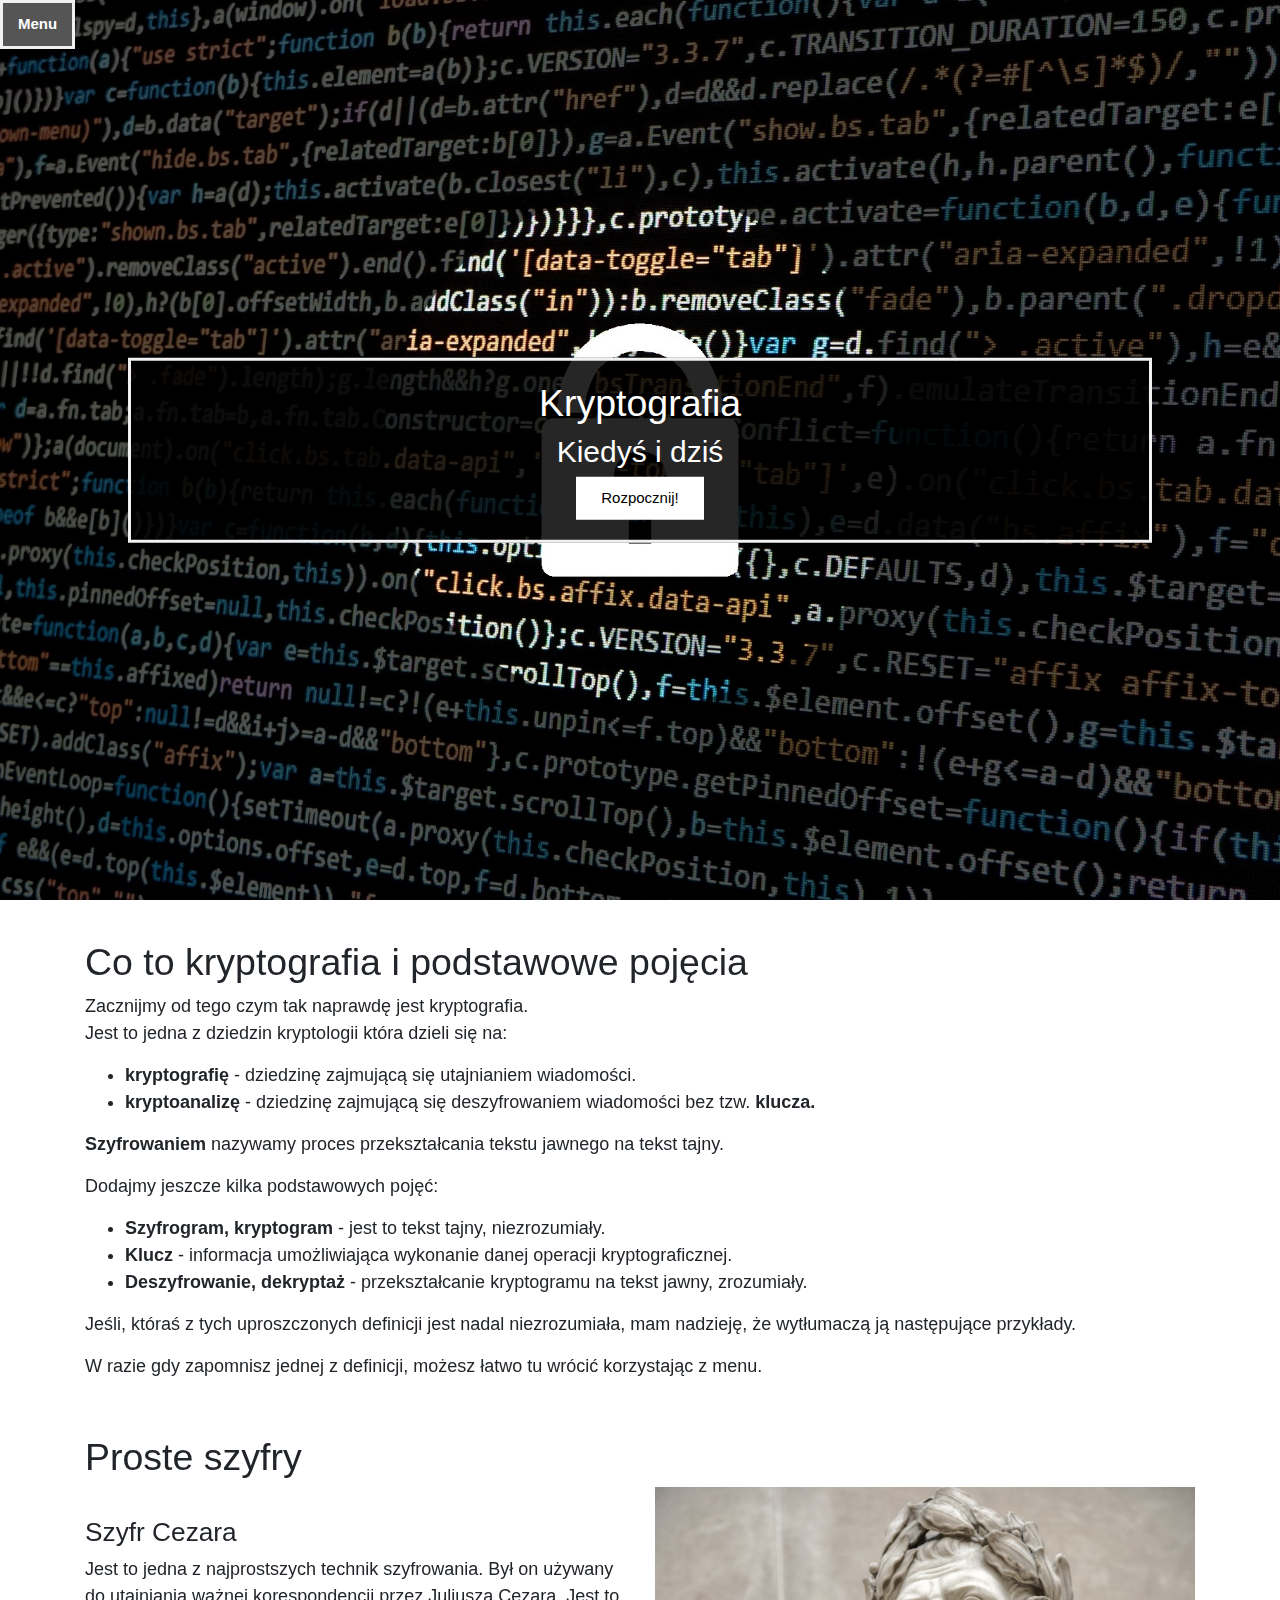
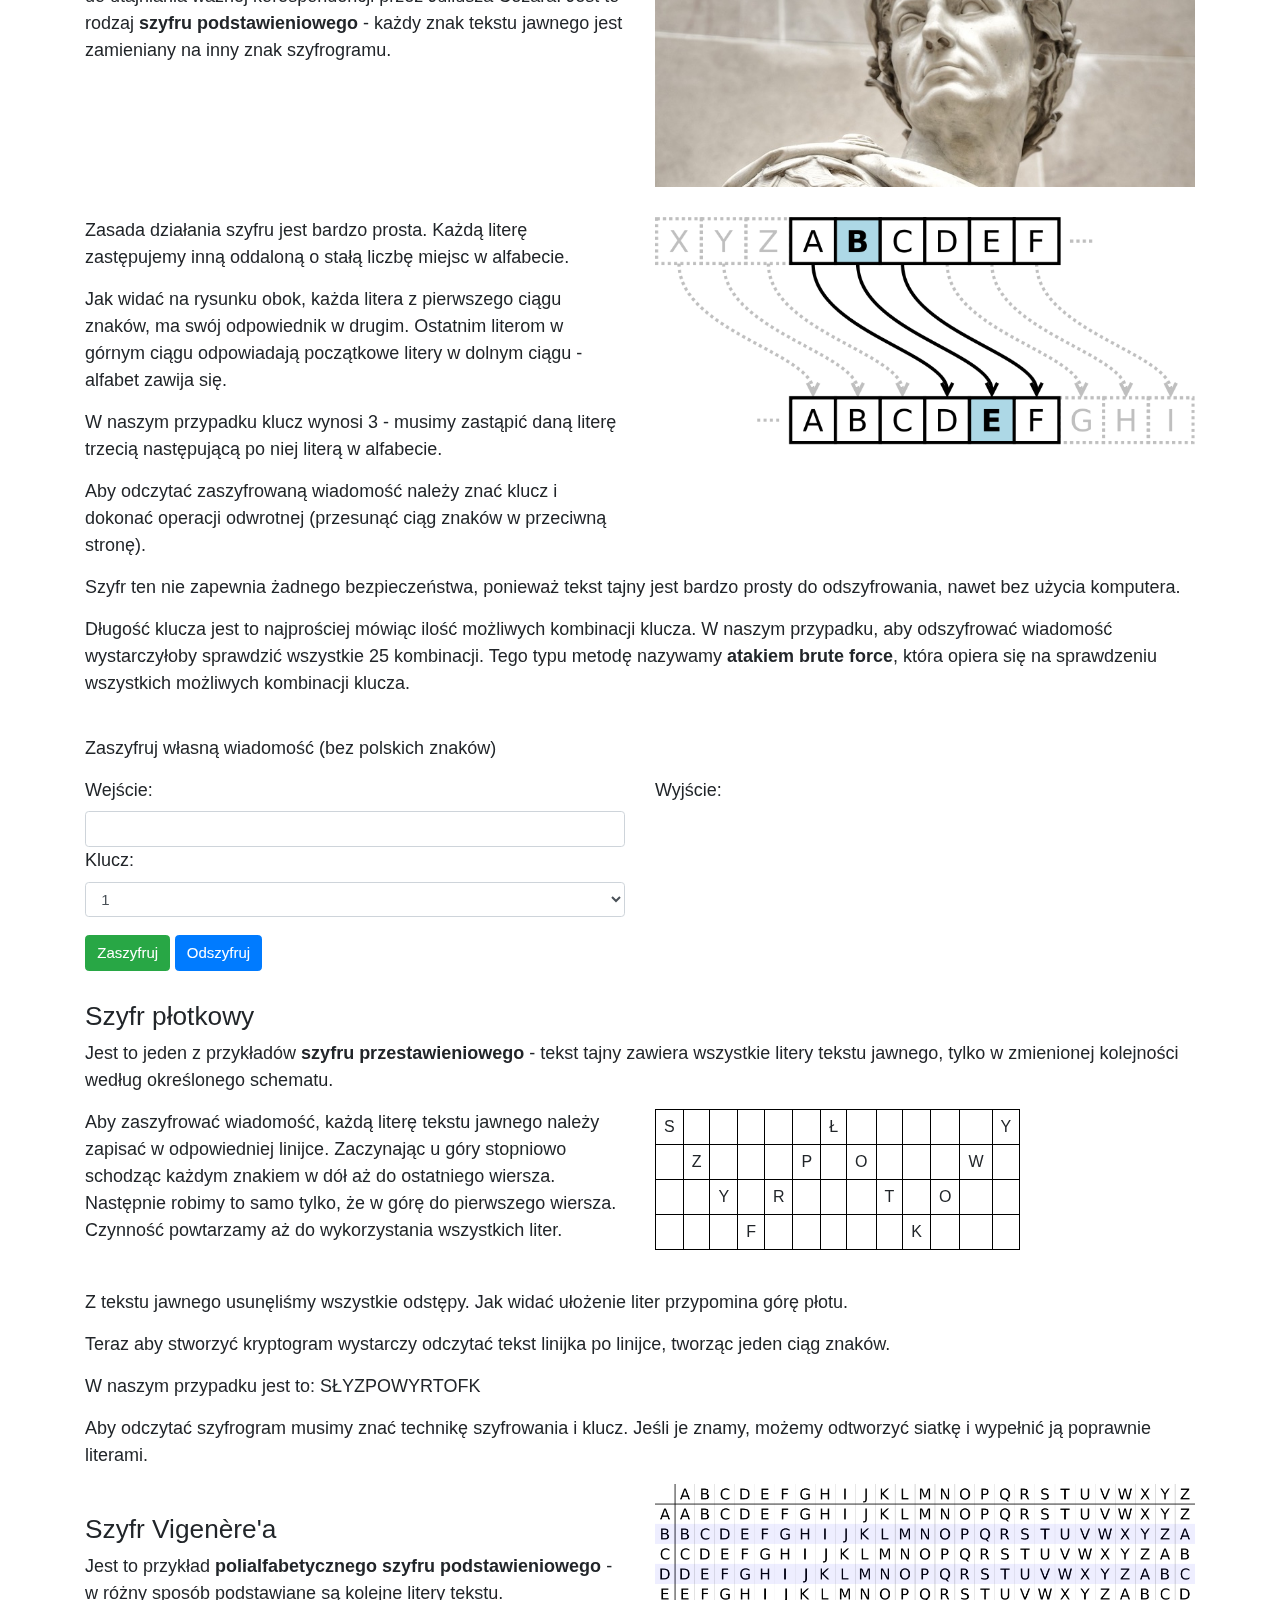
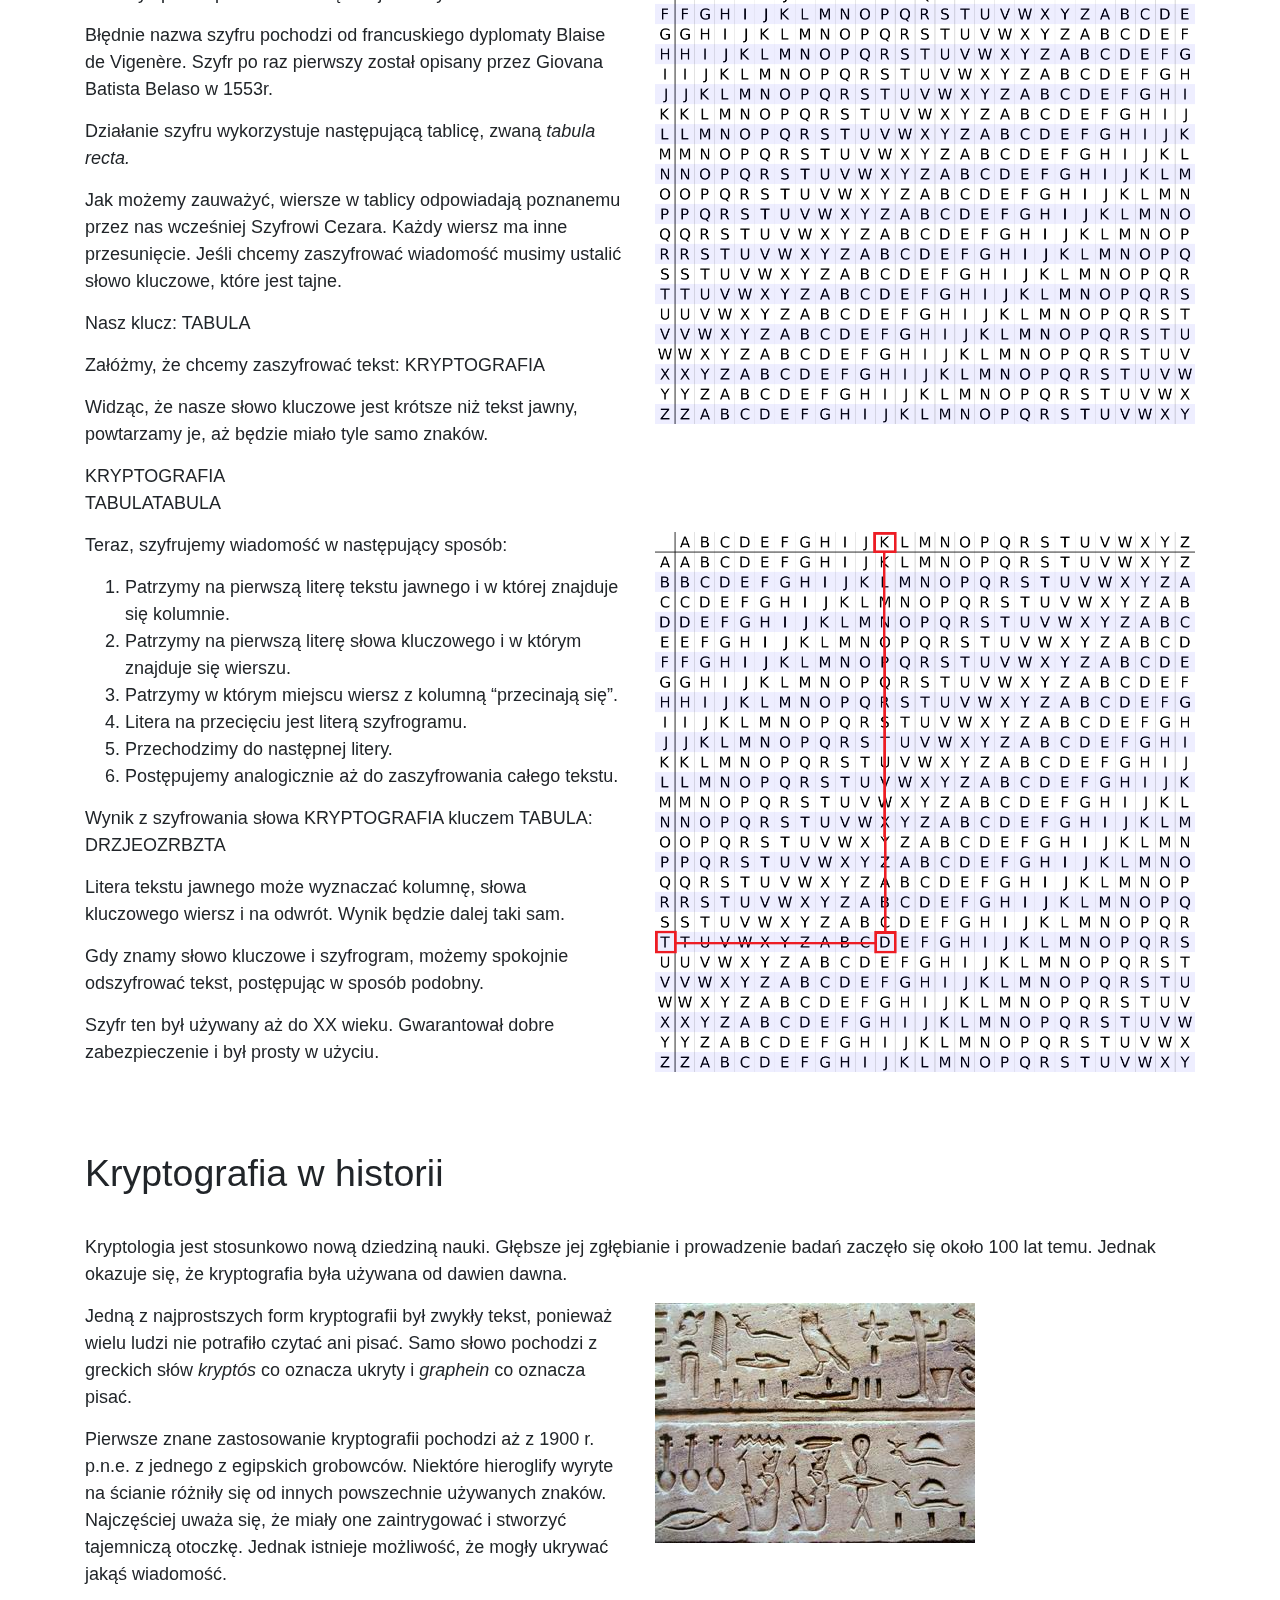
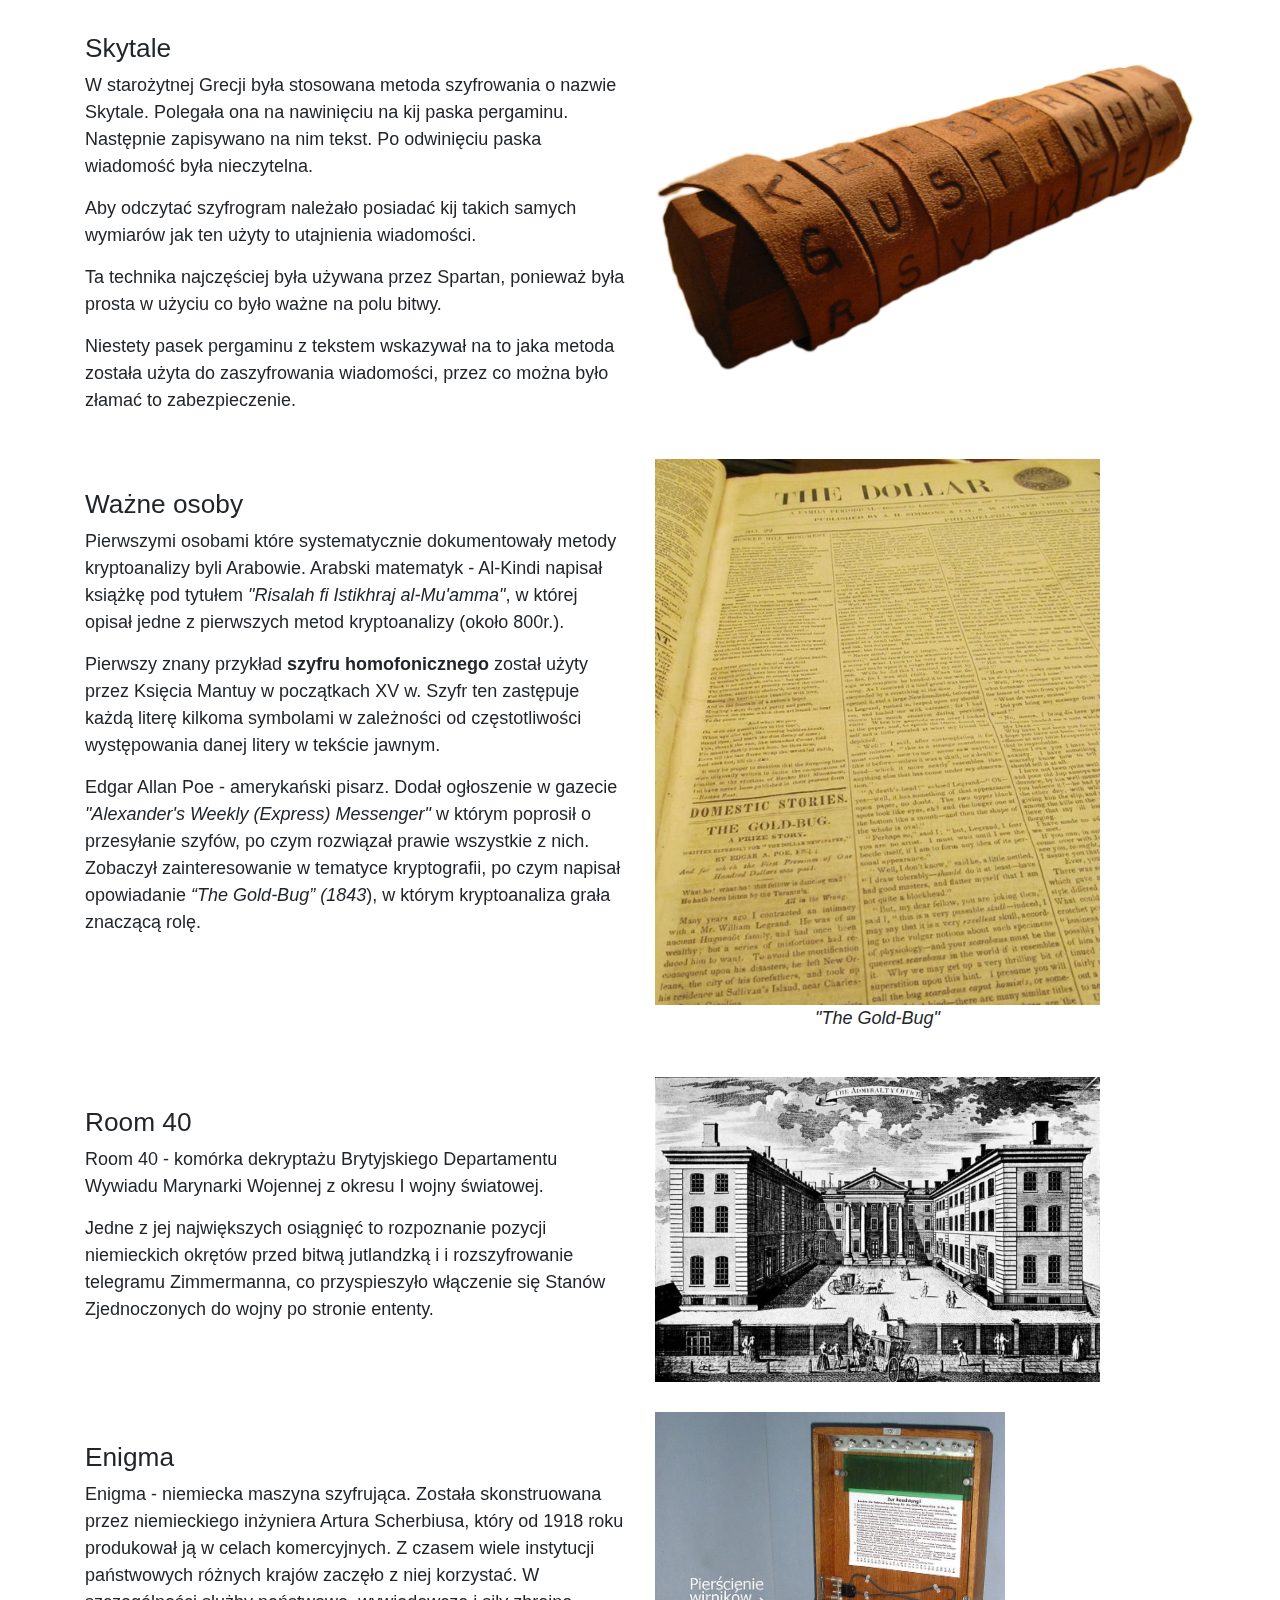
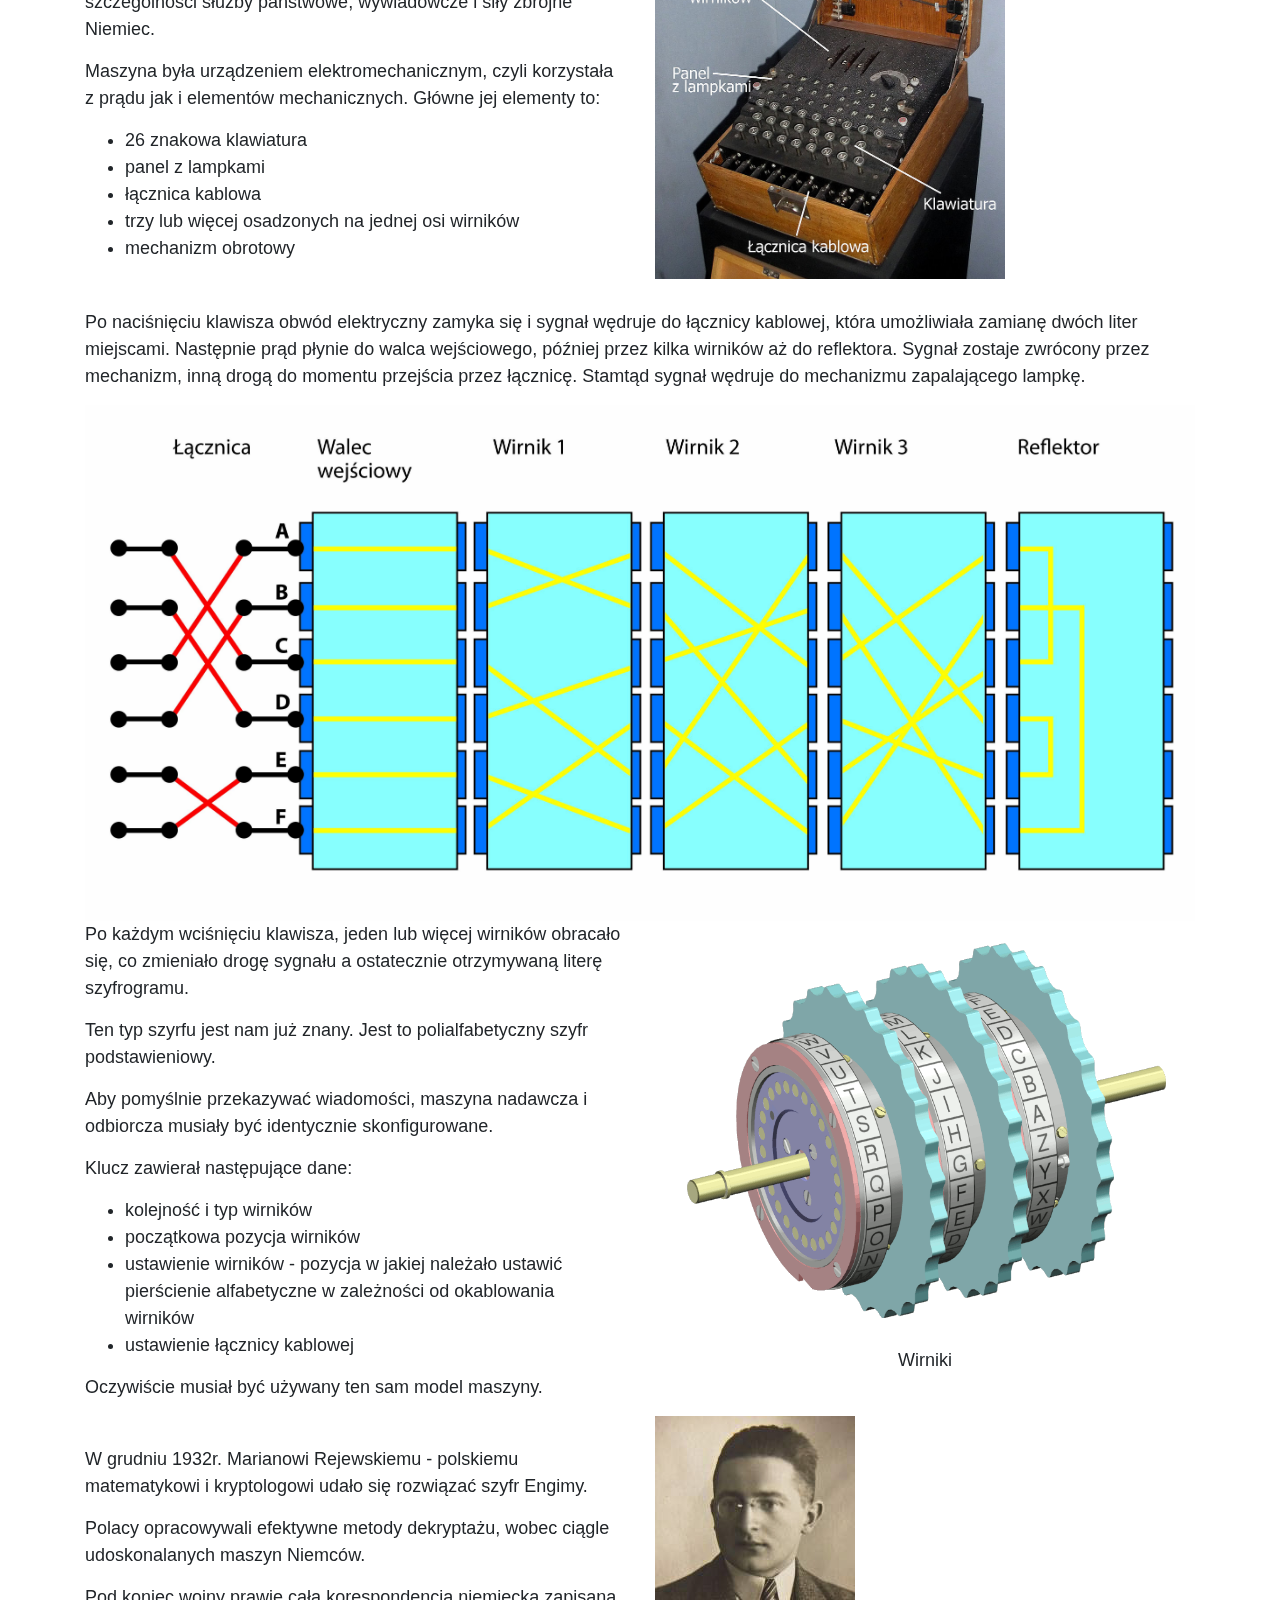
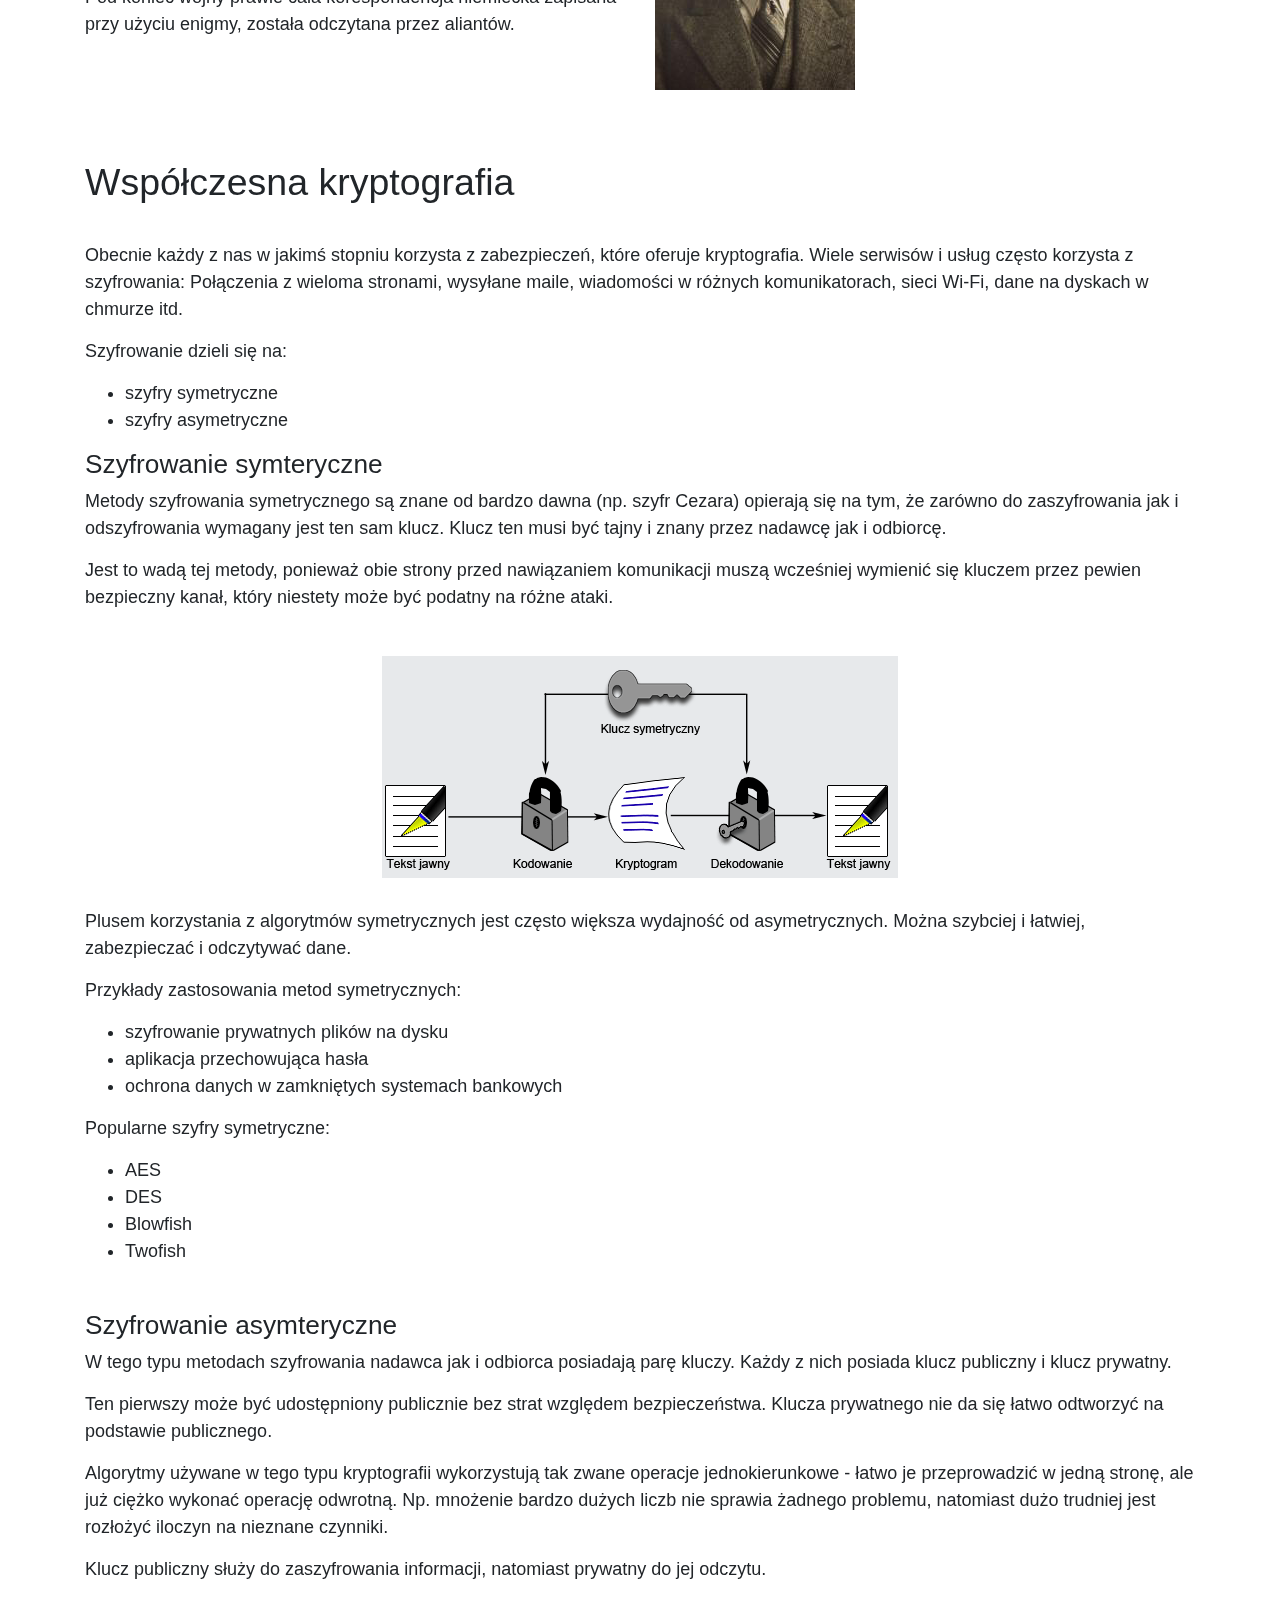
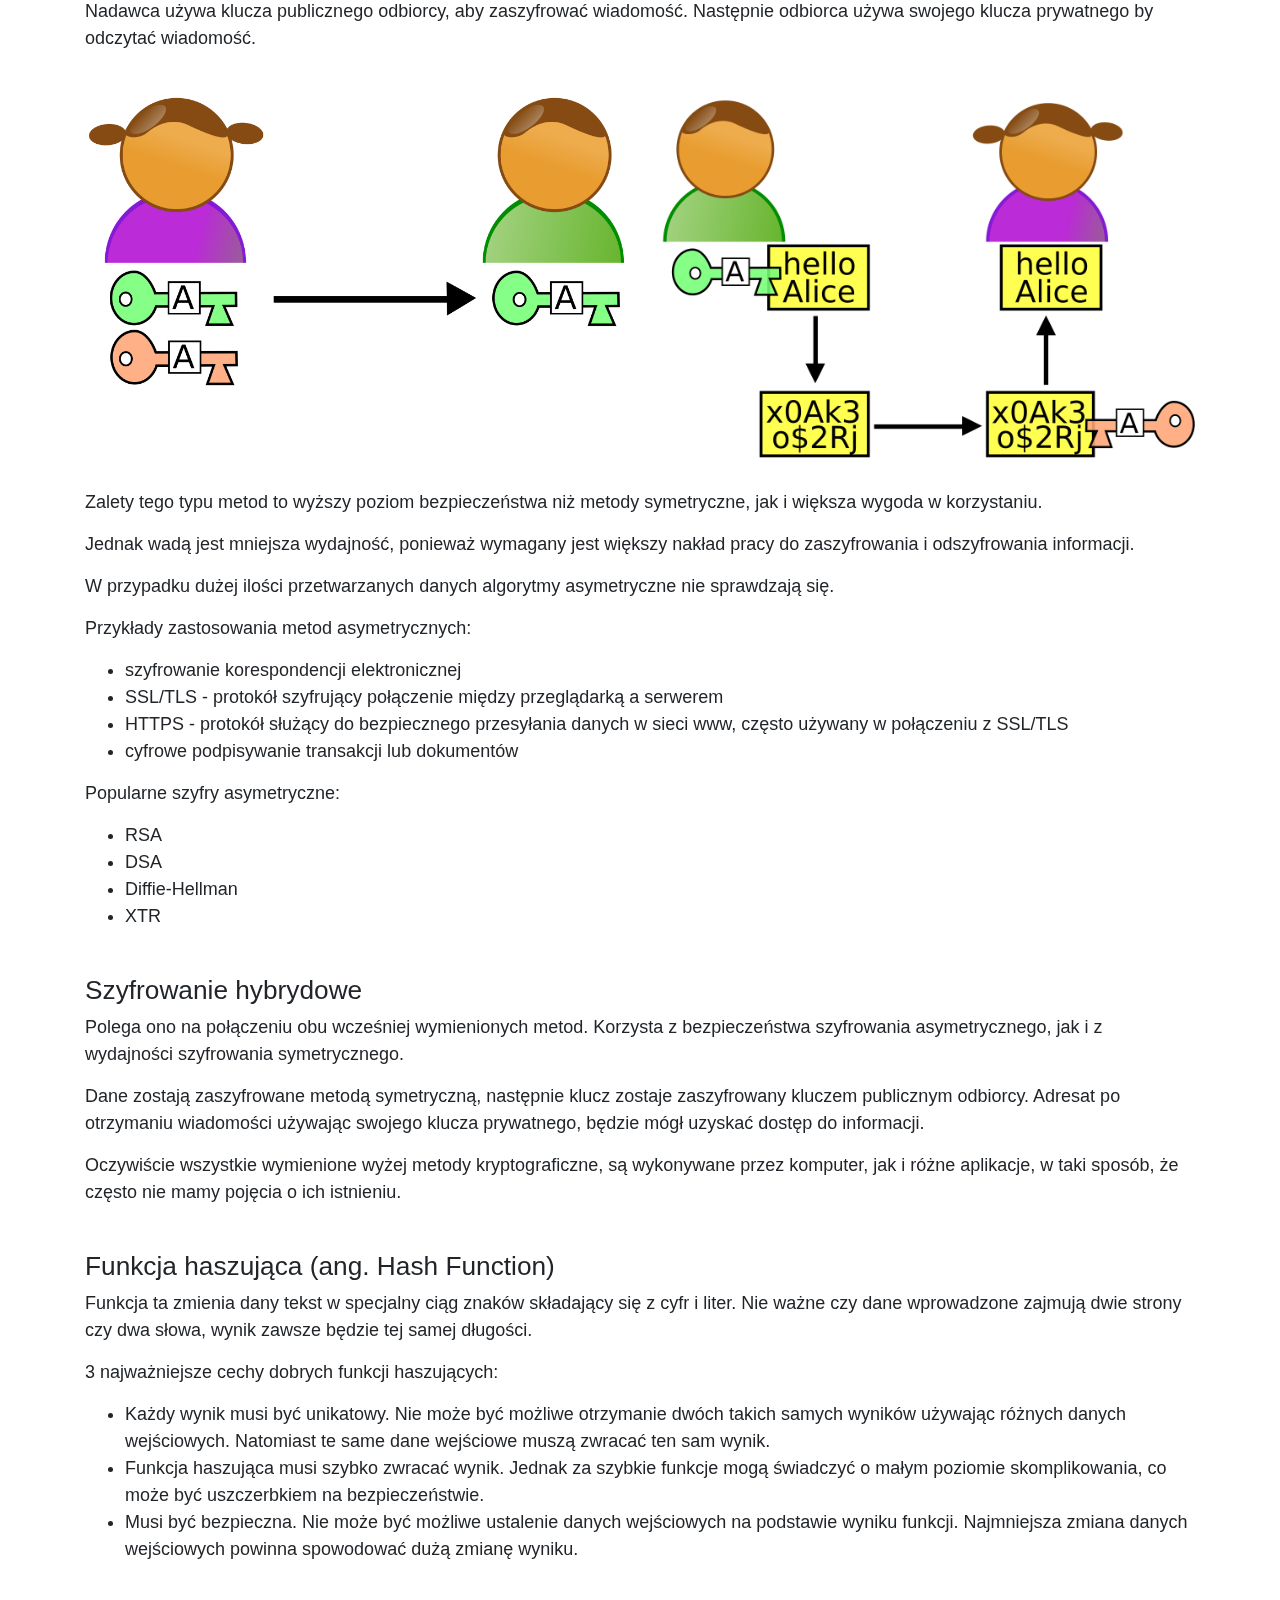
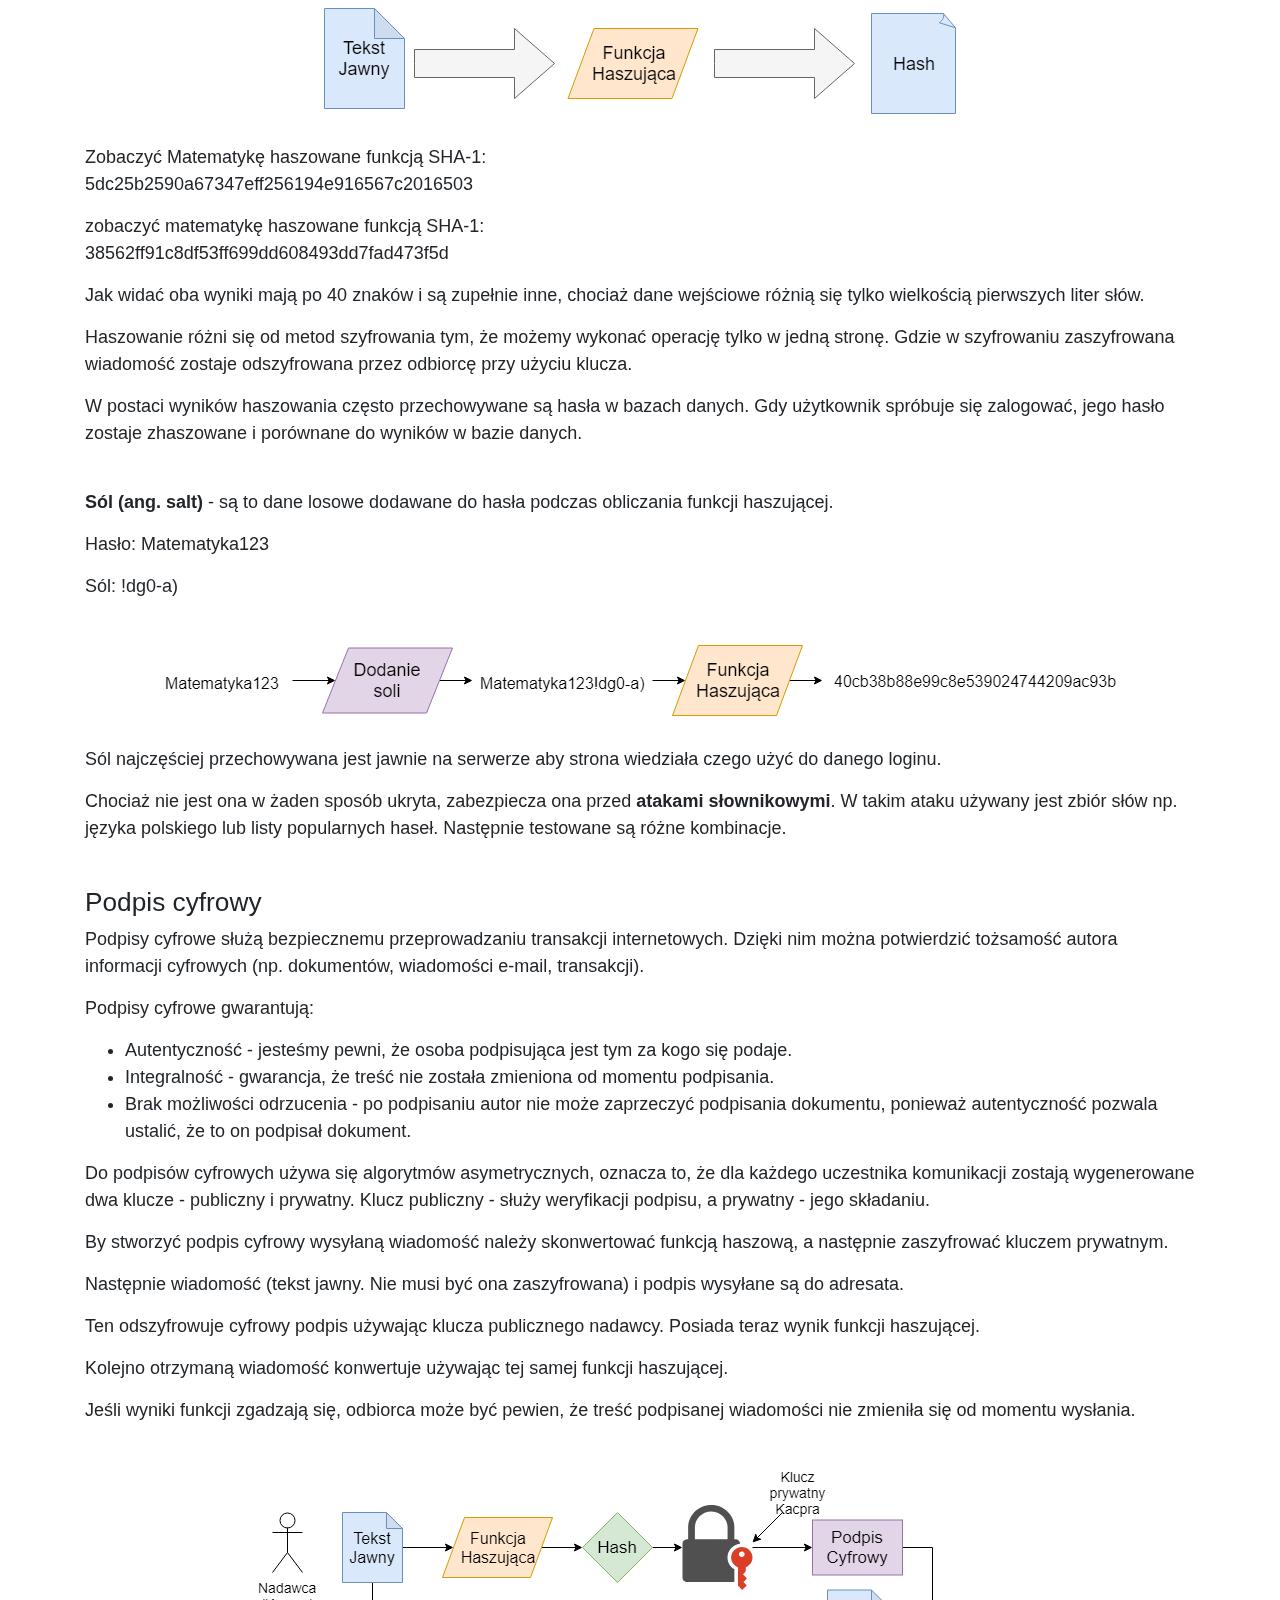
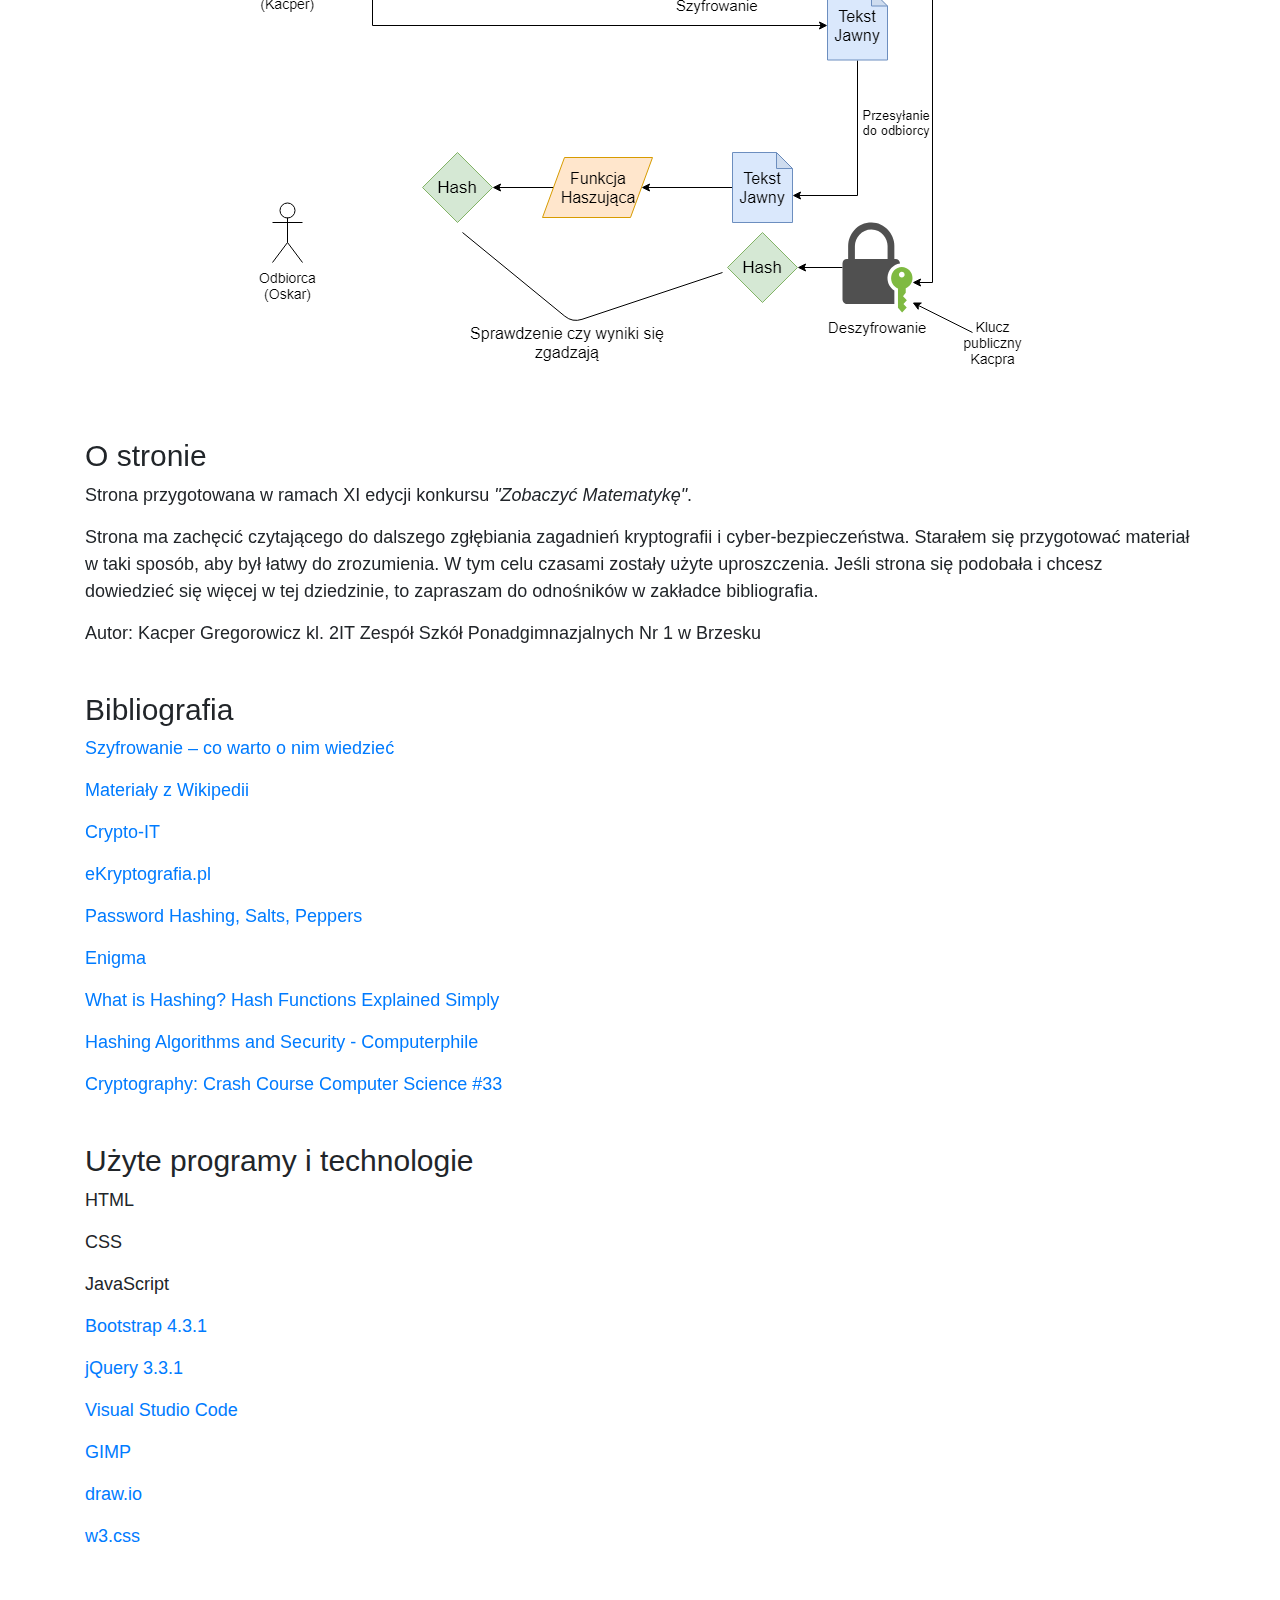
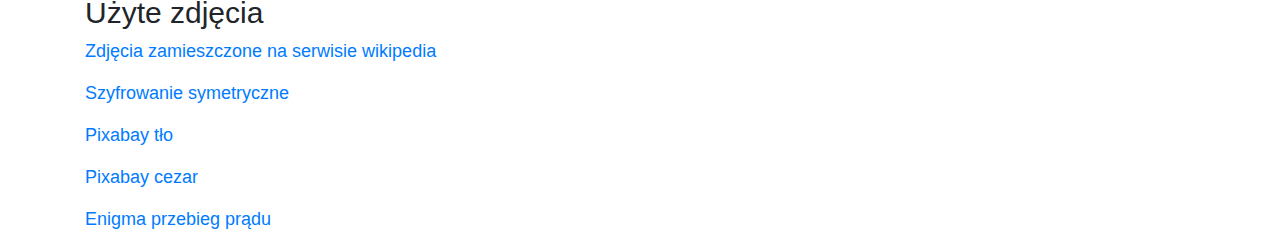
==== commit bfde4996: "fixed skytale img not showing" ====
--- a/kryptografia/index.html
+++ b/kryptografia/index.html
@@ -304,7 +304,7 @@
                         przez co można było złamać to zabezpieczenie.</p>
                     </div>
                     <div class="col-sm-6 top-buffer">
-                        <img class="img-fluid top-buffer" src="images/skytale.png">
+                        <img class="img-fluid top-buffer" src="images/Skytale.png">
                     </div>
                 </div>
                 <div id="important-people" class="row top-buffer">
@@ -623,4 +623,4 @@
         <script src="js/bootstrap.js"></script>
         <script src="js/caesar.cipher.js"></script>
     </body>
-</html>+</html>
